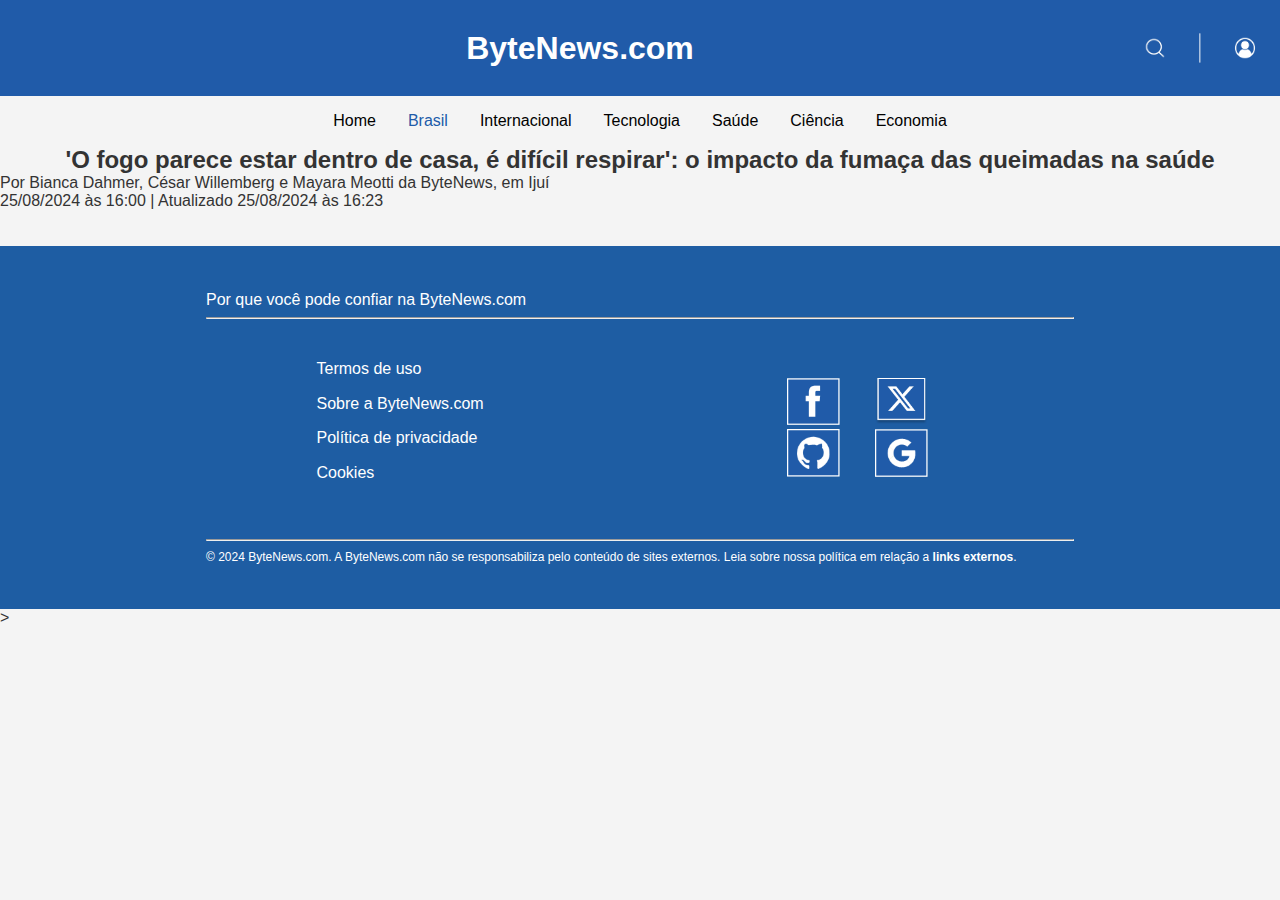
==== pages/brasil.html @ 9a01b03d "Add initial HTML structure and styles for technology, health, science, economy, and international pa" ====
<!DOCTYPE html>
<html lang="en">
<head>
    <meta charset="UTF-8">
    <meta name="viewport" content="width=device-width, initial-scale=1.0">
    <title>Brasil - ByteNews.com</title>
    <link rel="stylesheet" href="/Assets/styles/css/style.css">
</head>
<body>
    <header-tag></header-tag>
    <navbar-tag
        data-item1="Home" data-link1="/index.html"
        data-item2="Brasil" data-link2="/pages/brasil.html"
        data-item3="Internacional" data-link3="/pages/internacional.html"
        data-item4="Tecnologia" data-link4="/pages/tecnologia.html"
        data-item5="Saúde" data-link5="/pages/saude.html"
        data-item6="Ciência" data-link6="/pages/ciencia.html"
        data-item7="Economia" data-link7="/pages/economia.html"
        data-item8="Cadastrar E-mail" data-link8="/cadastrar-email" data-hidden8="true"
        data-item9="Pesquisar" data-link9="/pesquisar" data-hidden9="true"
    ></navbar-tag>

    <main>
        <article>
            <div class="title">
                <h2>
                    <strong>'O fogo parece estar dentro de casa, é difícil respirar': o impacto da fumaça das queimadas na saúde</strong>
                </h2>
            </div>
            <div class="author-info">
                <p class="author-info">
                    Por Bianca Dahmer, César Willemberg e Mayara Meotti da ByteNews, em Ijuí <br>
                    25/08/2024 às 16:00 | Atualizado 25/08/2024 às 16:23</p> <br>
                <br>
            </div>
        </article>
    </main>
    <footer-tag></footer-tag>>

    <script src="/Assets/javascript/index.js"></script>
    <script src="/Assets/javascript/components/header/headerTag.js"></script>
    <script src="/Assets/javascript/components/footer/footerTag.js"></script>
    <script src="/Assets/javascript/components/navbar/navbarTag.js"></script>
</body>
</html>
---- Assets/styles/css/style.css ----
@import './styleComponents/header.css';
@import './styleComponents/navbar.css';
@import './styleComponents/footer.css';
@import './styleComponents/newsCard.css';
@import './styleComponents/newsCategory.css';
@import './stylePages/index.css';

* {
    box-sizing: border-box;
    margin: 0;
    padding: 0;
    font-family: 'Inter', sans-serif;
}

body {
    margin: auto;
    padding: 0;
    background-color: #f4f4f4;
    color: #333;
}
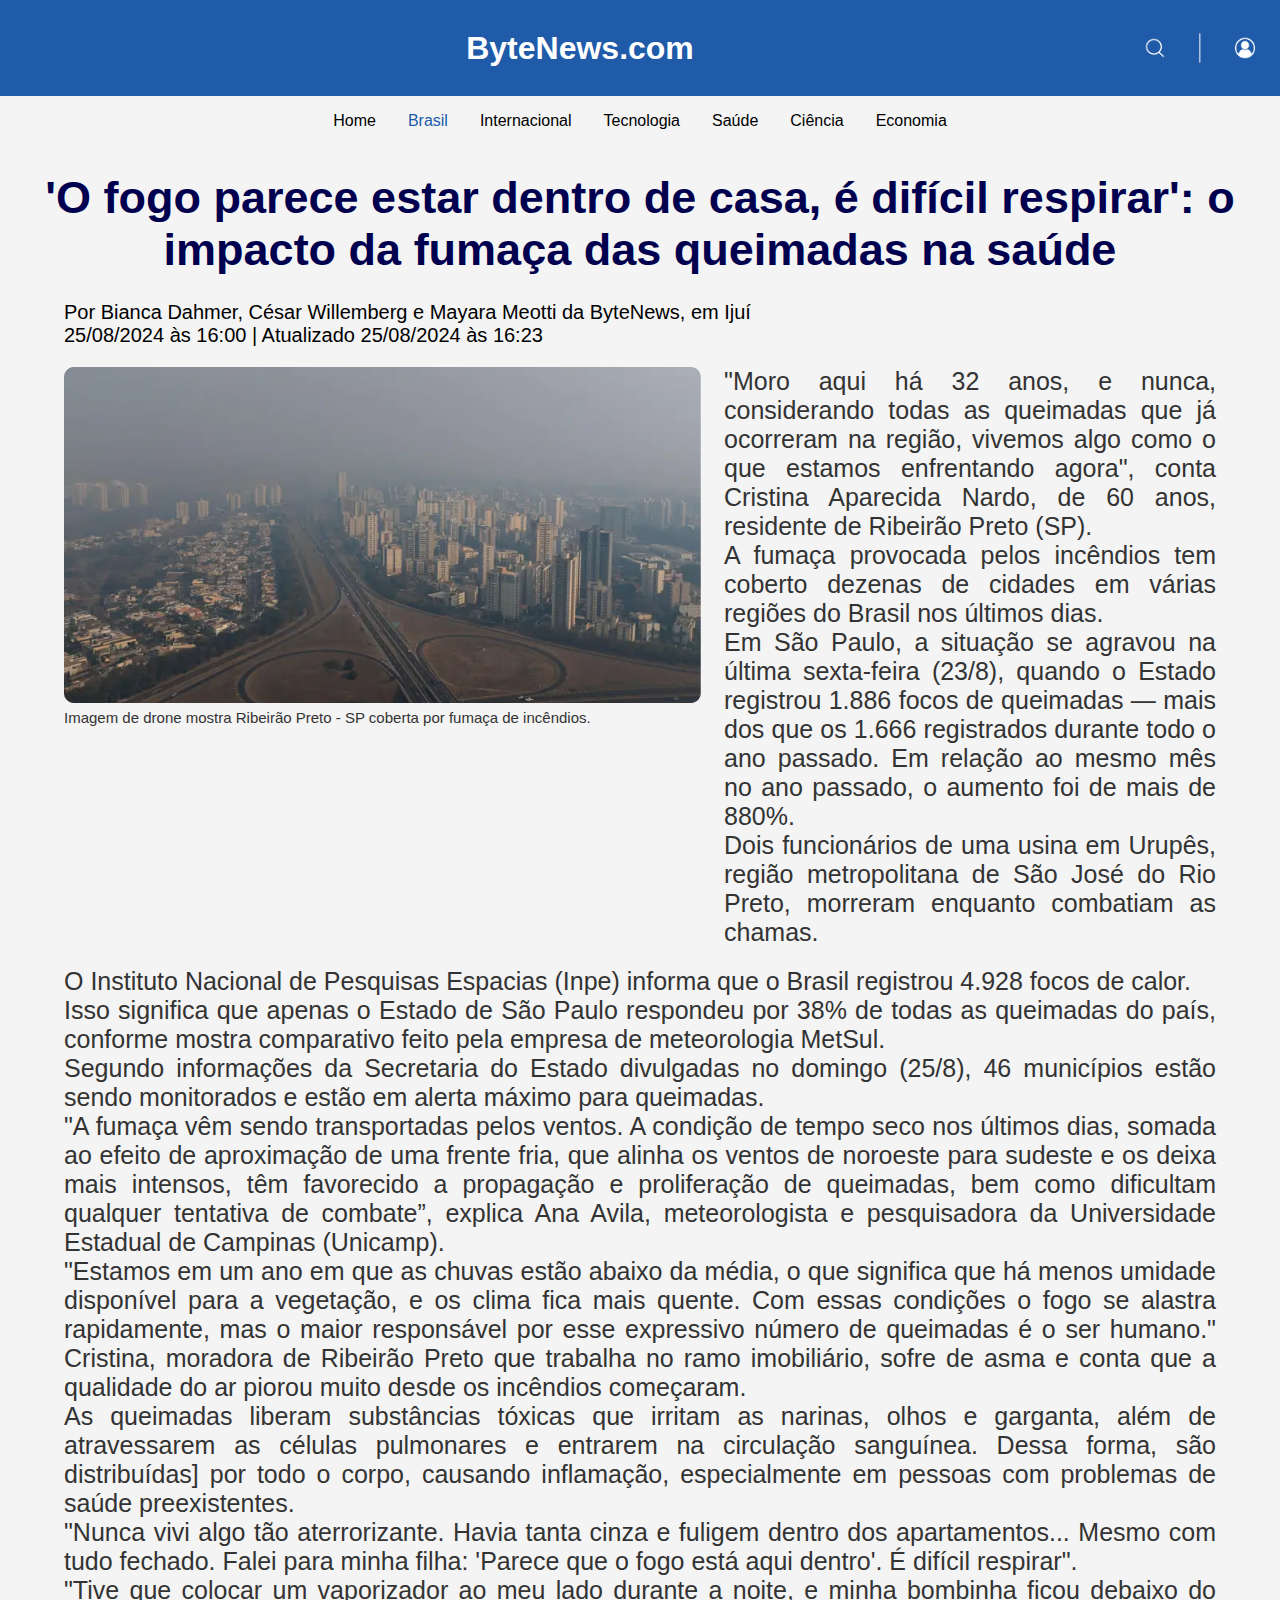
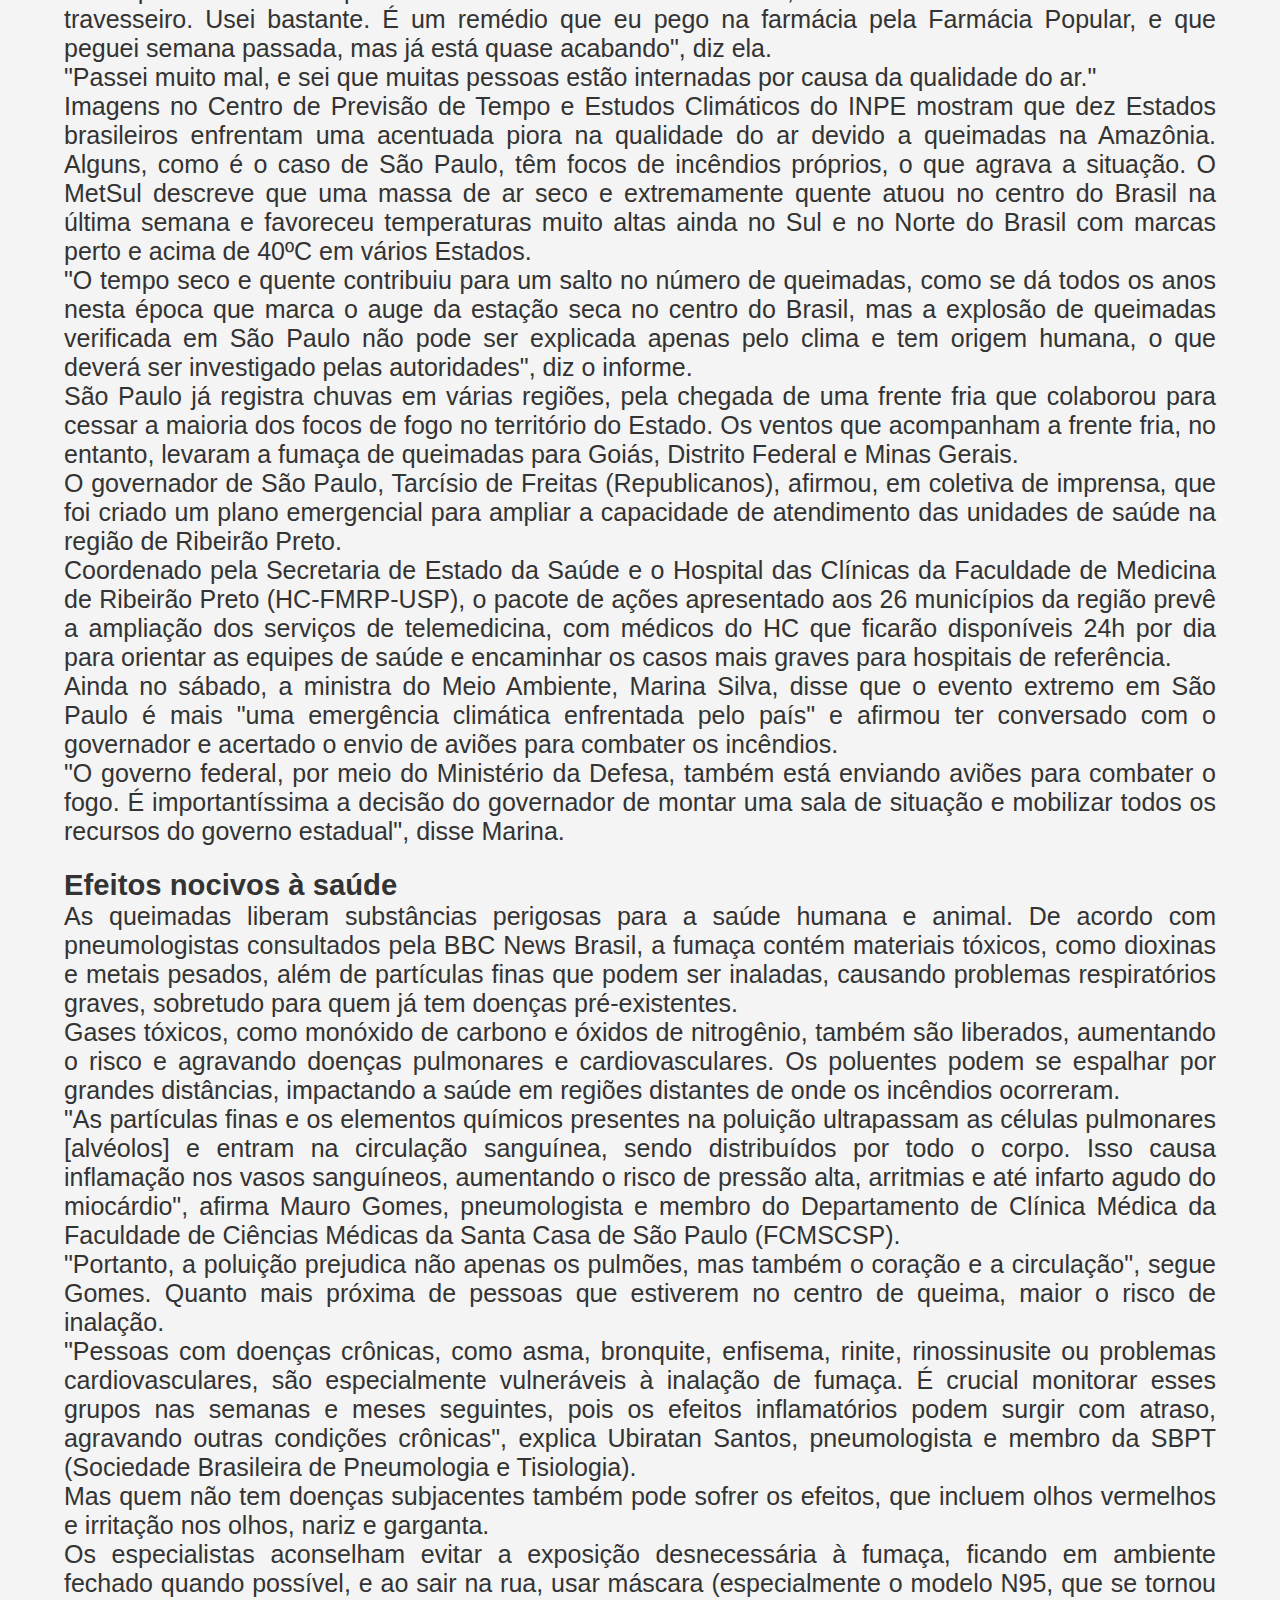
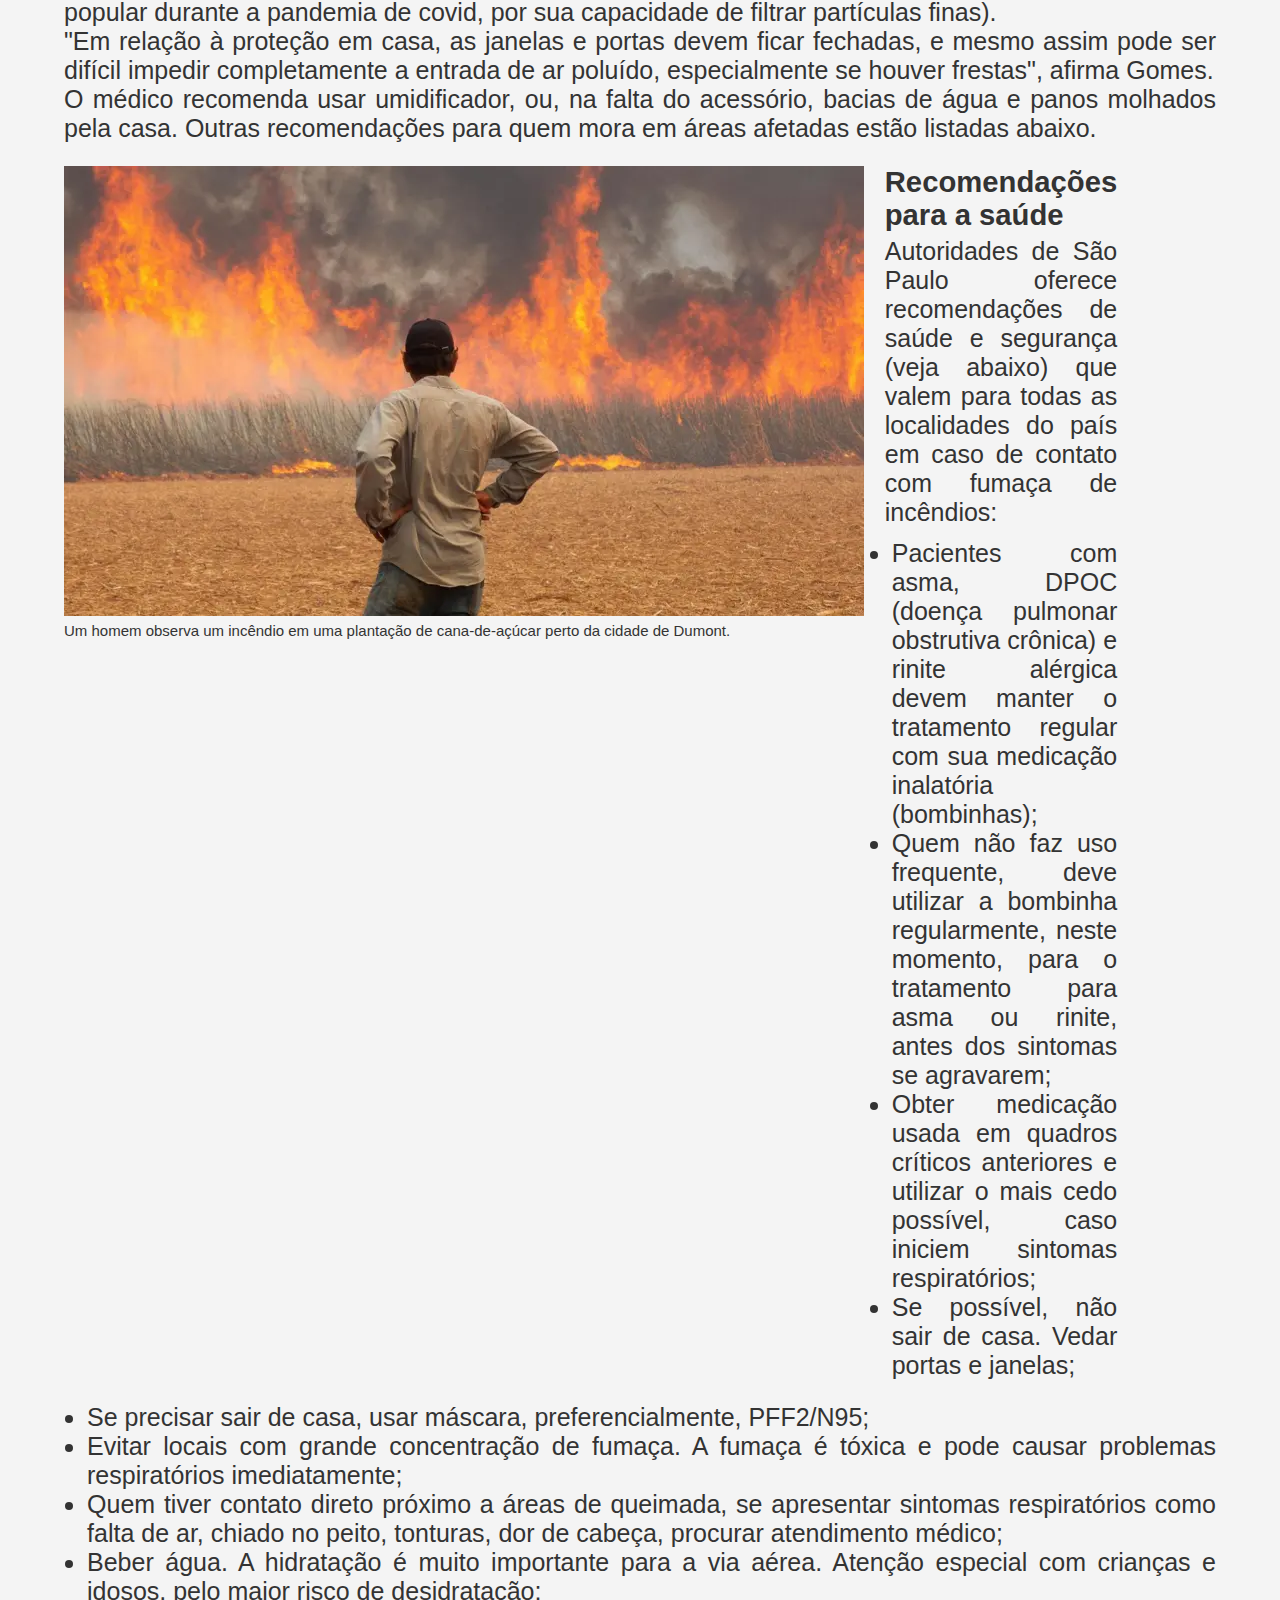
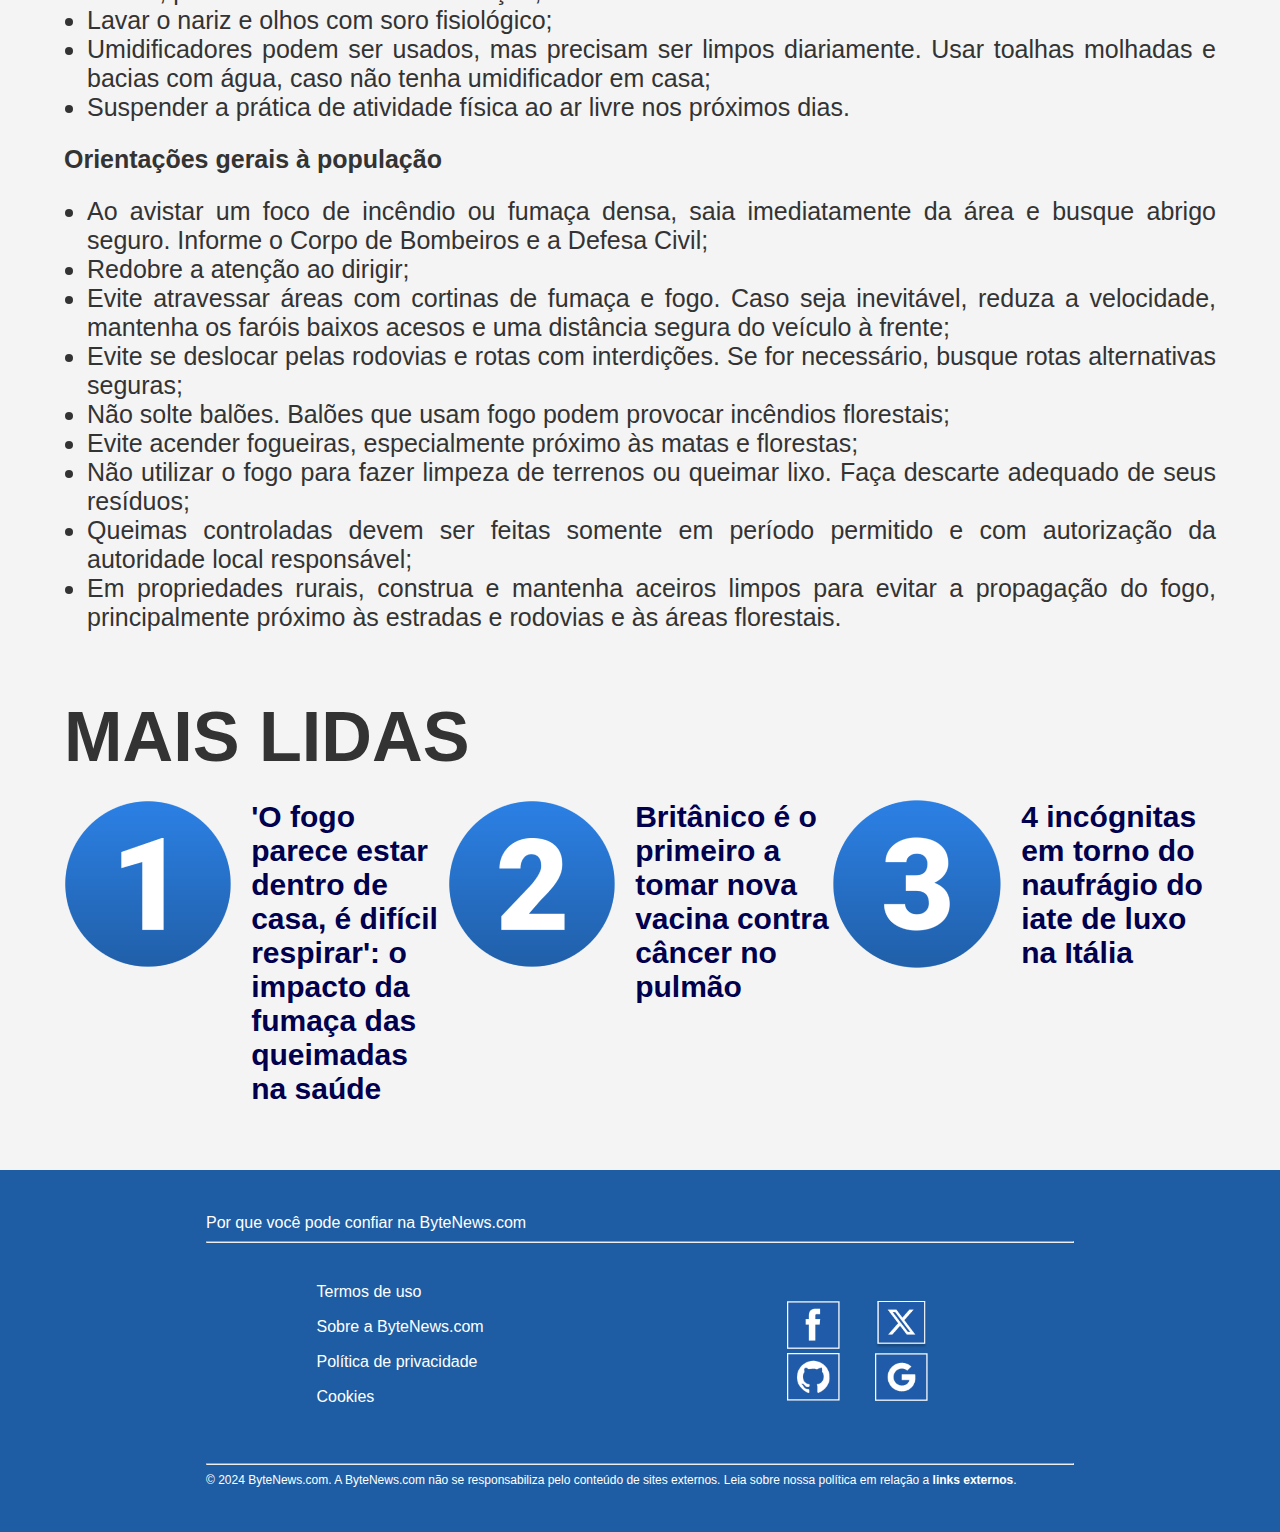
==== commit 72dc3024: "Add Brasil page styles and update index.html to include new stylesheet" ====
--- a/pages/brasil.html
+++ b/pages/brasil.html
@@ -4,6 +4,7 @@
     <meta charset="UTF-8">
     <meta name="viewport" content="width=device-width, initial-scale=1.0">
     <title>Brasil - ByteNews.com</title>
+    <link rel="stylesheet" href="/Assets/styles/css/stylePages/brasil.css">
     <link rel="stylesheet" href="/Assets/styles/css/style.css">
 </head>
 <body>
@@ -21,21 +22,299 @@
     ></navbar-tag>
 
     <main>
-        <article>
-            <div class="title">
+        <article class="article">
+            <div class="news-title">
                 <h2>
                     <strong>'O fogo parece estar dentro de casa, é difícil respirar': o impacto da fumaça das queimadas na saúde</strong>
                 </h2>
             </div>
-            <div class="author-info">
-                <p class="author-info">
-                    Por Bianca Dahmer, César Willemberg e Mayara Meotti da ByteNews, em Ijuí <br>
-                    25/08/2024 às 16:00 | Atualizado 25/08/2024 às 16:23</p> <br>
-                <br>
+            <div class="author-info-container">
+                <div class="container-info-author">
+                    <p class="author-info">
+                        Por Bianca Dahmer, César Willemberg e Mayara Meotti da ByteNews, em Ijuí <br>
+                        25/08/2024 às 16:00 | Atualizado 25/08/2024 às 16:23
+                    </p>
+                </div>
+            </div>
+            <div class="content-of-the-subject">
+                <div class="container-div">
+                    <div class="image-container">
+                        <img src="/Assets/imgs/h1.png" alt="Imagem ilustrativa da matéria">
+                        <p class="caption">Imagem de drone mostra Ribeirão Preto - SP coberta por fumaça de incêndios.</p>
+                    </div>
+                    <div class="text-container">
+                        <p>
+                            "Moro aqui há 32 anos, e nunca, considerando todas as queimadas que já ocorreram na região, vivemos
+                            algo como o que estamos enfrentando agora", conta Cristina Aparecida Nardo, de 60 anos, residente de
+                            Ribeirão Preto (SP).<br> 
+                            A fumaça provocada pelos incêndios tem coberto dezenas de cidades em várias regiões do Brasil nos
+                            últimos dias.<br>
+                            Em São Paulo, a situação se agravou na última sexta-feira (23/8), quando o Estado registrou 1.886
+                            focos de queimadas — mais dos que os 1.666 registrados durante todo o ano passado. Em relação ao
+                            mesmo mês no ano passado, o aumento foi de mais de 880%.<br>
+                            Dois funcionários de uma usina em Urupês, região metropolitana de São José do Rio Preto, morreram
+                            enquanto combatiam as chamas.
+                        </p>
+                    </div>
+                </div>
+                <div class="text-container-body">
+                    <div>
+                        <p>
+                            O Instituto Nacional de Pesquisas Espacias (Inpe) informa que o Brasil registrou 4.928 focos de
+                            calor.
+                        </p>
+                        <p>
+                            Isso significa que apenas o Estado de São Paulo respondeu por 38% de todas as queimadas do país,
+                            conforme mostra comparativo feito pela empresa de meteorologia MetSul.
+                        </p>
+                        <p>
+                            Segundo informações da Secretaria do Estado divulgadas no domingo (25/8), 46 municípios estão
+                            sendo monitorados e estão em alerta máximo para queimadas.
+                        </p>
+                        <p>
+                            "A fumaça vêm sendo transportadas pelos ventos. A condição de tempo seco nos últimos dias,
+                            somada ao efeito de aproximação de uma frente fria, que alinha os ventos de noroeste para 
+                            sudeste e os deixa mais intensos, têm favorecido a propagação e proliferação de queimadas, bem
+                            como dificultam qualquer tentativa de combate”, explica Ana Avila, meteorologista e pesquisadora
+                            da Universidade Estadual de Campinas (Unicamp).
+                        </p>
+                        <p>
+                            "Estamos em um ano em que as chuvas estão abaixo da média, o que significa que há menos
+                            umidade disponível para a vegetação, e os clima fica mais quente. Com essas condições o fogo se
+                            alastra rapidamente, mas o maior responsável por esse expressivo número de queimadas
+                            é o ser humano." Cristina, moradora de Ribeirão Preto que trabalha no ramo imobiliário, 
+                            sofre de asma e conta que a qualidade do ar piorou muito desde os incêndios começaram.
+                        </p>
+                        <p>
+                            As queimadas liberam substâncias tóxicas que irritam as narinas, olhos e garganta, além de
+                            atravessarem as células pulmonares e entrarem na circulação sanguínea. Dessa forma, são
+                            distribuídas] por todo o corpo, causando inflamação, especialmente em pessoas com problemas
+                            de saúde preexistentes.
+                        </p>
+                        <p>
+                            "Nunca vivi algo tão aterrorizante. Havia tanta cinza e fuligem dentro dos apartamentos...
+                            Mesmo com tudo fechado. Falei para minha filha: 'Parece que o fogo está aqui dentro'. É difícil
+                            respirar".
+                        </p>
+                        <p>
+                            "Tive que colocar um vaporizador ao meu lado durante a noite, e minha bombinha ficou debaixo
+                            do travesseiro. Usei bastante. É um remédio que eu pego na farmácia pela Farmácia Popular, e
+                            que  peguei semana passada, mas já está quase acabando", diz ela.
+                        </p>
+                        <p>
+                            "Passei muito mal, e sei que muitas pessoas estão internadas por causa da qualidade do ar."
+                        </p>
+                        <p>
+                            Imagens no Centro de Previsão de Tempo e Estudos Climáticos do INPE mostram que dez Estados
+                            brasileiros enfrentam uma acentuada piora na qualidade do ar devido a queimadas na Amazônia.
+                            Alguns, como é o caso de São Paulo, têm focos de incêndios próprios, o que agrava a situação.
+                            O MetSul descreve que uma massa de ar seco e extremamente quente atuou no centro do Brasil na
+                            última semana e favoreceu temperaturas muito altas ainda no Sul e no Norte do Brasil com marcas
+                            perto e acima de 40ºC em vários Estados.
+                        </p>
+                        <p>
+                            "O tempo seco e quente contribuiu para um salto no número de queimadas, como se dá todos os
+                            anos nesta época que marca o auge da estação seca no centro do Brasil, mas a explosão de
+                            queimadas verificada em São Paulo não pode ser explicada apenas pelo clima e tem origem
+                            humana, o que deverá ser investigado pelas autoridades", diz o informe.
+                        </p>
+                        <p>
+                            São Paulo já registra chuvas em várias regiões, pela chegada de uma frente fria que
+                            colaborou para cessar a maioria dos focos de fogo no território do Estado. Os ventos que 
+                            acompanham a frente fria, no entanto, levaram a fumaça de queimadas para Goiás, Distrito
+                            Federal e Minas Gerais.
+                        </p>
+                        <p>
+                            O governador de São Paulo, Tarcísio de Freitas (Republicanos), afirmou, em coletiva de
+                            imprensa, que foi criado um plano emergencial para ampliar a capacidade de atendimento 
+                            das unidades de saúde na região de Ribeirão Preto.
+                        </p>
+                        <p>
+                            Coordenado pela Secretaria de Estado da Saúde e o Hospital das Clínicas da Faculdade de
+                            Medicina de Ribeirão Preto (HC-FMRP-USP), o pacote de ações apresentado aos 26 municípios
+                            da região prevê a ampliação dos serviços de telemedicina, com médicos do HC que ficarão
+                            disponíveis 24h por dia para orientar as equipes de saúde e encaminhar os casos mais graves
+                            para hospitais de referência.
+                        </p>
+                        <p>
+                            Ainda no sábado, a ministra do Meio Ambiente, Marina Silva, disse que o evento extremo em
+                            São Paulo é mais "uma emergência climática enfrentada pelo país" e afirmou ter conversado com o
+                            governador e acertado o envio de aviões para combater os incêndios.
+                        </p>
+                        <p>
+                            "O governo federal, por meio do Ministério da Defesa, também está enviando aviões para combater
+                            o fogo. É importantíssima a decisão do governador de montar uma sala de situação e mobilizar
+                            todos os recursos do governo estadual", disse Marina. 
+                        </p>
+                    </div>
+                    <div class="text-container-com-titulo">
+                        <h3><strong>Efeitos nocivos à saúde</strong></h3>
+                        <div class="text-container">
+                            <p>
+                                As queimadas liberam substâncias perigosas para a saúde humana e animal. De acordo com pneumologistas
+                                consultados pela BBC News Brasil, a fumaça contém materiais tóxicos, como dioxinas e metais pesados,
+                                além de partículas finas que podem ser inaladas, causando problemas respiratórios graves,
+                                sobretudo para quem já tem doenças pré-existentes.
+                            </p>
+                            <p>
+                                Gases tóxicos, como monóxido de carbono e óxidos de nitrogênio, também são liberados,
+                                aumentando o risco e agravando doenças pulmonares e cardiovasculares. Os poluentes podem 
+                                se espalhar por grandes distâncias, impactando a saúde em regiões distantes de onde os 
+                                incêndios ocorreram.
+                            </p>
+                            <p>
+                                "As partículas finas e os elementos químicos presentes na poluição ultrapassam as células
+                                pulmonares [alvéolos] e entram na circulação sanguínea, sendo distribuídos por todo o corpo.
+                                Isso causa inflamação nos vasos sanguíneos, aumentando o risco de pressão alta, arritmias e até 
+                                infarto agudo do miocárdio", afirma Mauro Gomes, pneumologista e membro do Departamento
+                                de Clínica Médica da Faculdade de Ciências Médicas da Santa Casa de São Paulo (FCMSCSP).
+                            </p>
+                            <p>
+                                "Portanto, a poluição prejudica não apenas os pulmões, mas também o coração e a circulação",
+                                segue Gomes. Quanto mais próxima de pessoas que estiverem no centro de queima, maior o risco de
+                                inalação.
+                            </p>
+                            <p>
+                                "Pessoas com doenças crônicas, como asma, bronquite, enfisema, rinite, rinossinusite ou
+                                problemas cardiovasculares, são especialmente vulneráveis à inalação de fumaça. É crucial 
+                                monitorar esses grupos nas semanas e meses seguintes, pois os efeitos inflamatórios podem
+                                surgir com atraso, agravando outras condições crônicas", explica Ubiratan Santos, pneumologista
+                                e membro da SBPT (Sociedade Brasileira de Pneumologia e Tisiologia).
+                            </p>
+                            <p>
+                                Mas quem não tem doenças subjacentes também pode sofrer os efeitos, que incluem olhos
+                                vermelhos e irritação nos olhos, nariz e garganta.
+                            </p>
+                            <p>
+                                Os especialistas aconselham evitar a exposição desnecessária à fumaça, ficando em ambiente
+                                fechado quando possível, e ao sair na rua, usar máscara (especialmente o modelo N95, que se tornou
+                                popular durante a pandemia de covid, por sua capacidade de filtrar partículas finas).
+                            </p>
+                            <p>
+                                "Em relação à proteção em casa, as janelas e portas devem ficar fechadas, e mesmo assim pode
+                                ser difícil impedir completamente a entrada de ar poluído, especialmente se houver frestas",
+                                afirma Gomes.
+                            </p>
+                            <p>
+                                O médico recomenda usar umidificador, ou, na falta do acessório, bacias de água e panos
+                                molhados pela casa. Outras recomendações para quem mora em áreas afetadas estão listadas abaixo.
+                            </p>
+                        </div>
+                    </div>
+                    <div class="container-div" style="margin-top: 2%;">
+                        <div class="image-container">
+                            <img src="/Assets/imgs/h7.png" alt="Imagem ilustrativa da matéria">
+                            <p class="caption">Um homem observa um incêndio em uma plantação de cana-de-açúcar perto da cidade de
+                                Dumont.</p>
+                        </div>
+                        <div class="text-container">
+                            <h3><strong>Recomendações para a saúde</strong></h3>
+                            <p style="margin-top: 2%;">
+                                Autoridades de São Paulo oferece recomendações de saúde e segurança (veja abaixo) que valem
+                                para todas as localidades do país em caso de contato com fumaça de incêndios:
+                            </p>
+                            <ul style="margin-top: 5%; margin-left: 3%;">
+                                <li>Pacientes com asma, DPOC (doença pulmonar obstrutiva crônica) e rinite alérgica devem
+                                    manter o
+                                    tratamento regular com sua medicação inalatória (bombinhas);</li>
+                                <li>Quem não faz uso frequente, deve utilizar a bombinha regularmente, neste momento, para o
+                                    tratamento para asma ou rinite, antes dos sintomas se agravarem;</li>
+                                <li>Obter medicação usada em quadros críticos anteriores e utilizar o mais cedo possível, caso
+                                    iniciem
+                                    sintomas respiratórios;</li>
+                                <li>Se possível, não sair de casa. Vedar portas e janelas;</li>
+                            </ul>
+                        </div>
+                    </div>
+                    <div class="text-container" style="margin-top: 2%;">
+                        <ul style="margin-left: 2%;">
+                            <li> Se precisar sair de casa, usar máscara, preferencialmente, PFF2/N95;</li>
+                            <li>Evitar locais com grande concentração de fumaça. A fumaça é tóxica e pode causar problemas
+                                respiratórios imediatamente; </li>
+                            <li>Quem tiver contato direto próximo a áreas de queimada, se apresentar sintomas
+                                respiratórios
+                                como
+                                falta de ar, chiado no peito, tonturas, dor de cabeça, procurar atendimento médico; </li>
+                            <li>Beber água. A hidratação é muito importante para a via aérea. Atenção especial com
+                                crianças e
+                                idosos, pelo maior risco de desidratação; </li>
+                            <li>Lavar o nariz e olhos com soro fisiológico; </li>
+                            <li>Umidificadores podem ser usados, mas precisam ser limpos diariamente. Usar toalhas
+                                molhadas e
+                                bacias
+                                com água, caso não tenha umidificador em casa; </li>
+                            <li>Suspender a prática de atividade física ao ar livre nos próximos dias. </li>
+                        </ul>
+                    </div>
+                    <div class="text-container" style="margin-top: 2%;">
+                        <h4><strong>Orientações gerais à população</strong></h4>
+                        <ul style="margin-top: 2%; margin-left: 2%;">
+                            <li>
+                                Ao avistar um foco de incêndio ou fumaça densa, saia imediatamente da área e busque abrigo
+                                seguro. Informe o Corpo de Bombeiros e a Defesa Civil;
+                            </li>
+                            <li>
+                                Redobre a atenção ao dirigir;
+                            </li>
+                            <li>
+                                Evite atravessar áreas com cortinas de fumaça e fogo. Caso seja inevitável, reduza a
+                                velocidade, mantenha os faróis baixos acesos e uma distância segura do veículo à frente;
+                            </li>
+                            <li>
+                                Evite se deslocar pelas rodovias e rotas com interdições. Se for necessário, busque rotas
+                                alternativas seguras;
+                            </li>
+                            <li>Não solte balões. Balões que usam fogo podem provocar incêndios florestais;</li>
+                            <li>Evite acender fogueiras, especialmente próximo às matas e florestas;</li>
+                            <li>Não utilizar o fogo para fazer limpeza de terrenos ou queimar lixo. Faça descarte adequado de seus resíduos; </li>
+                            <li>Queimas controladas devem ser feitas somente em período permitido e com autorização da
+                            autoridade local responsável; </li>
+                            <li>Em propriedades rurais, construa e mantenha aceiros limpos para evitar a propagação do
+                            fogo, principalmente próximo às estradas e rodovias e às áreas florestais. </li>
+                        </ul>  
+                    </div>  
+                </div>
             </div>
         </article>
+
+        <article class="article-final"> 
+            <di class="div-container-maislidas">
+                <div class="text-mais-lidas">
+                    <h3><strong>MAIS LIDAS</strong></h3>
+                </div>
+                <div class="numbers-mais-lidas">
+                    <div class="container-number">
+                        <div class="number">
+                            <img src="/Assets/imgs/num1.png" alt="Imagem ilustrativa da matéria" class="article-image">
+                        </div>
+                        <p>
+                            'O fogo parece estar dentro de casa, é difícil respirar': o impacto da fumaça
+                            das
+                            queimadas na saúde
+                        </p>
+                    </div>
+                    <div class="container-number">
+                        <div class="number">
+                            <figure>
+                                <img src="/Assets/imgs/num2.png" alt="Imagem ilustrativa da matéria" class="article-image">
+                            </figure>
+                        </div>
+                        <p>Britânico é o primeiro a tomar nova vacina contra câncer no pulmão</p>
+                    </div>
+                    <div class="container-number">
+                        <div class="number">
+                            <figure>
+                                <img src="/Assets/imgs/num3.png" alt="Imagem ilustrativa da matéria"
+                                    class="article-image">
+                            </figure>
+                        </div>
+                        <p>4 incógnitas em torno do naufrágio do iate de luxo na Itália</p>
+                    </div>
+                </div>
+            </di>
+        </article>
     </main>
-    <footer-tag></footer-tag>>
+    <footer-tag></footer-tag>
 
     <script src="/Assets/javascript/index.js"></script>
     <script src="/Assets/javascript/components/header/headerTag.js"></script>
--- a/Assets/styles/css/stylePages/brasil.css
+++ b/Assets/styles/css/stylePages/brasil.css
@@ -0,0 +1,104 @@
+.content-of-the-subject{
+    display: flex;
+    flex-wrap: wrap;
+    justify-content: center;
+    align-items: center;
+    flex-direction: column;
+    gap: 20px;
+    margin: 20px 0;
+    text-align: justify;
+}
+
+.author-info {
+    text-align: justify;
+    color: #000000;
+    font-family: 'Inter', sans-serif;
+    font-size: 20px;
+}
+
+.article {
+    font-size: 25px;
+}
+
+.news-title {
+    font-size: 30px;
+    color: #00004F;
+    text-align: center;
+    margin-top: 2%;
+}
+
+.author-info-container {
+    margin-top: 2%;
+    display: flex;
+    justify-content: center;
+    align-items: center;
+
+}
+
+.container-info-author {
+    width: 90% ;
+}
+
+.content-of-the-subject {
+    display: flex;
+    justify-content: center;
+}
+
+.container-div {
+    width: 90%;
+    display: flex;
+}
+
+.image-container {
+    margin-right: 2%;
+}
+
+.caption {
+    font-size: 15px;
+}
+
+.text-container-body {
+    width: 90%;
+}
+
+.text-container-com-titulo {
+    margin-top: 2%;
+}
+
+.article-final {
+    display: flex;
+    flex-direction: column;
+    justify-content: center;
+    align-items: center;
+    margin: 5% 0;
+}
+
+.div-container-maislidas {
+    width: 90%;
+}
+
+.text-mais-lidas {
+    font-size: 60px;
+    margin-bottom: 2%;
+    font-weight: bolder;
+}
+.numbers-mais-lidas {
+    display: flex;
+}
+
+.container-div {
+    display: flex;
+}
+
+.container-number {
+    display: flex;
+    width: 500px;
+}
+
+.container-number p {
+    font-size: 30px;
+    font-weight: bolder;
+    margin-left: 5%;
+    color: #00004F;
+}
+
--- a/Assets/styles/css/style.css
+++ b/Assets/styles/css/style.css
@@ -3,7 +3,6 @@
 @import './styleComponents/footer.css';
 @import './styleComponents/newsCard.css';
 @import './styleComponents/newsCategory.css';
-@import './stylePages/index.css';
 
 * {
     box-sizing: border-box;
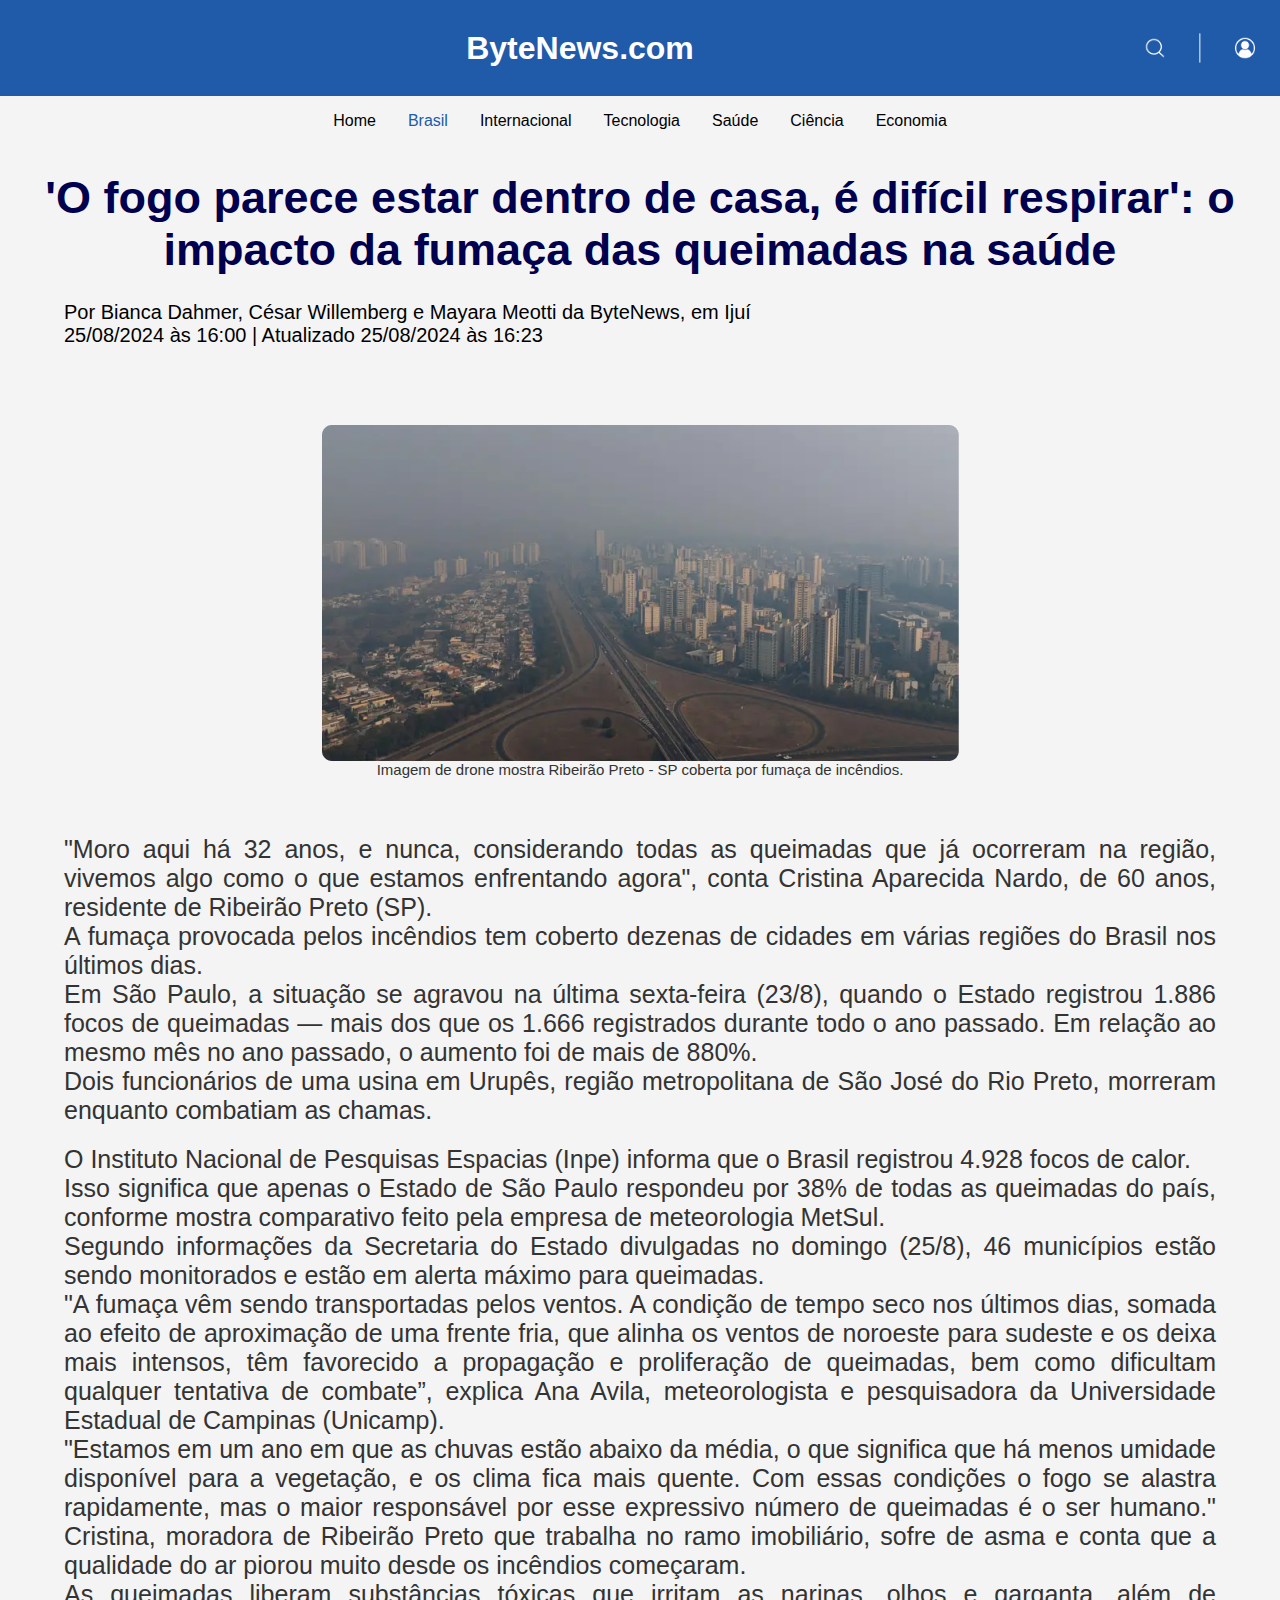
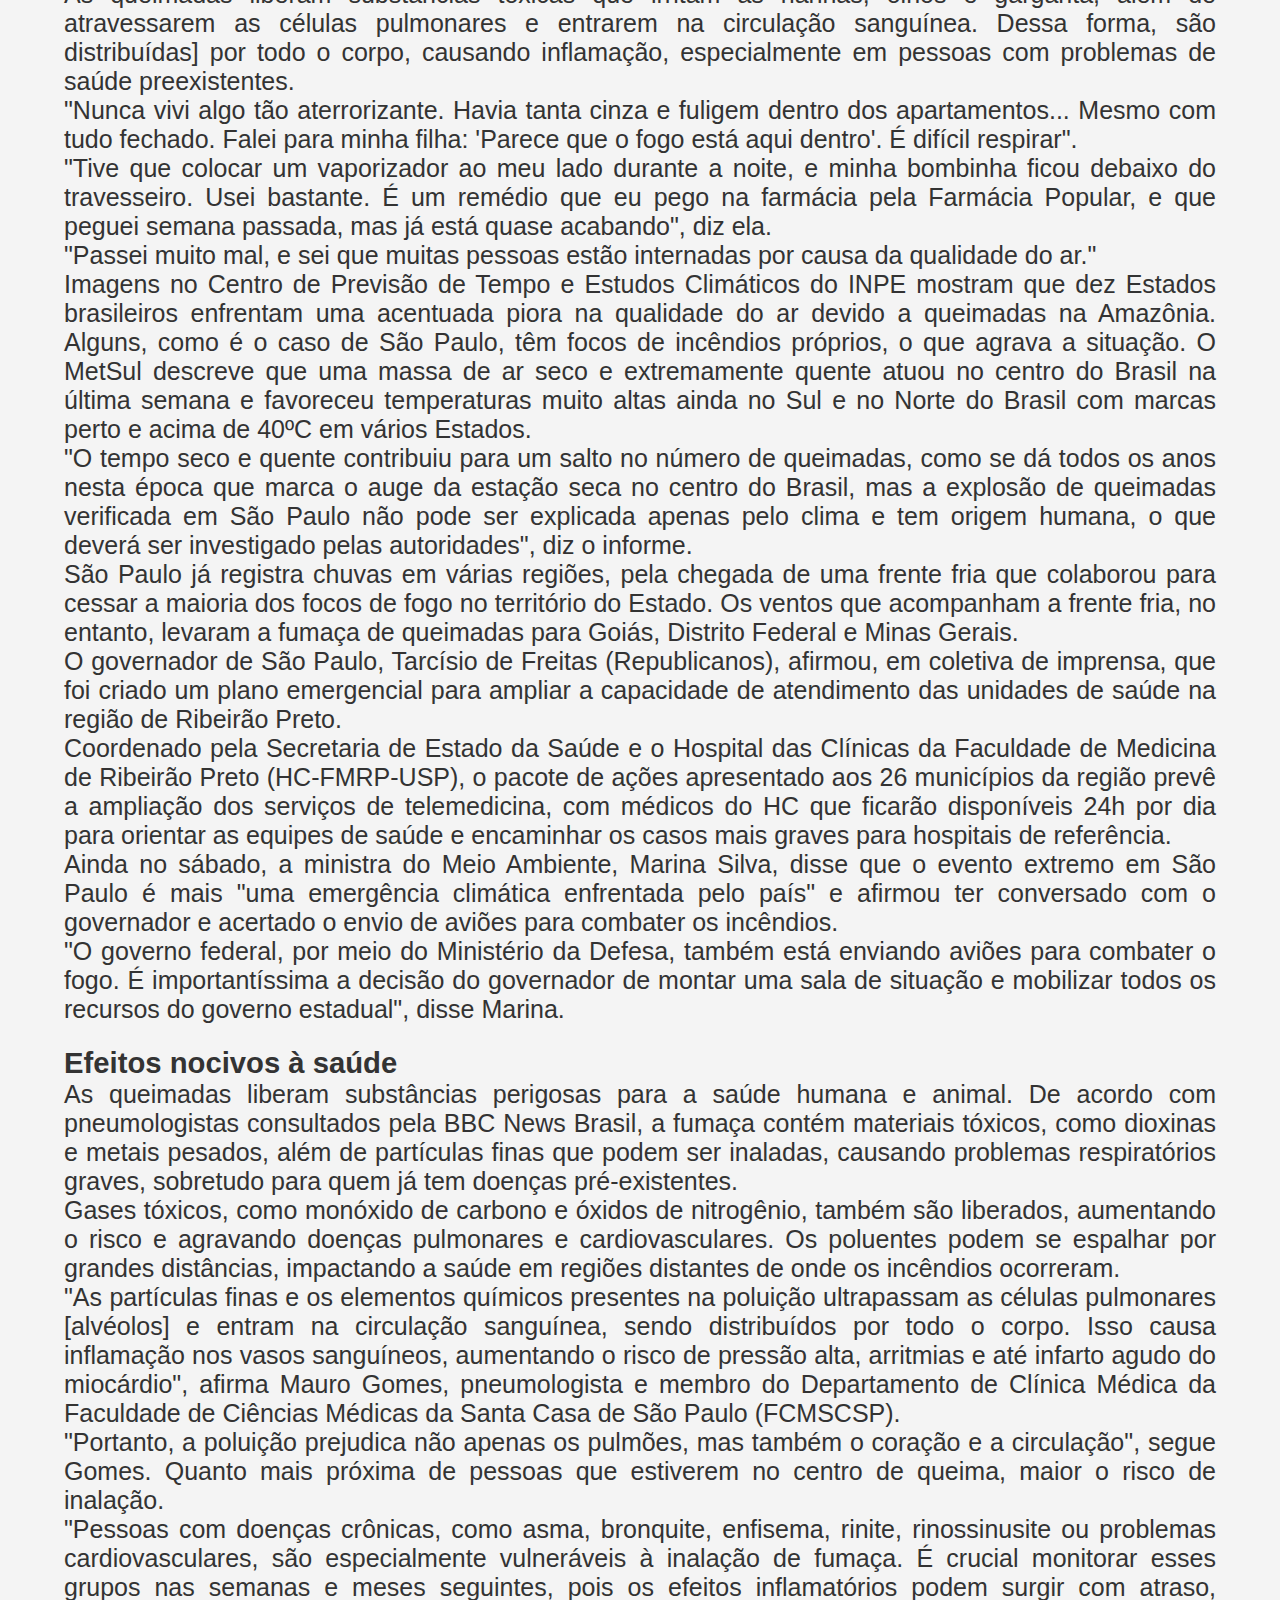
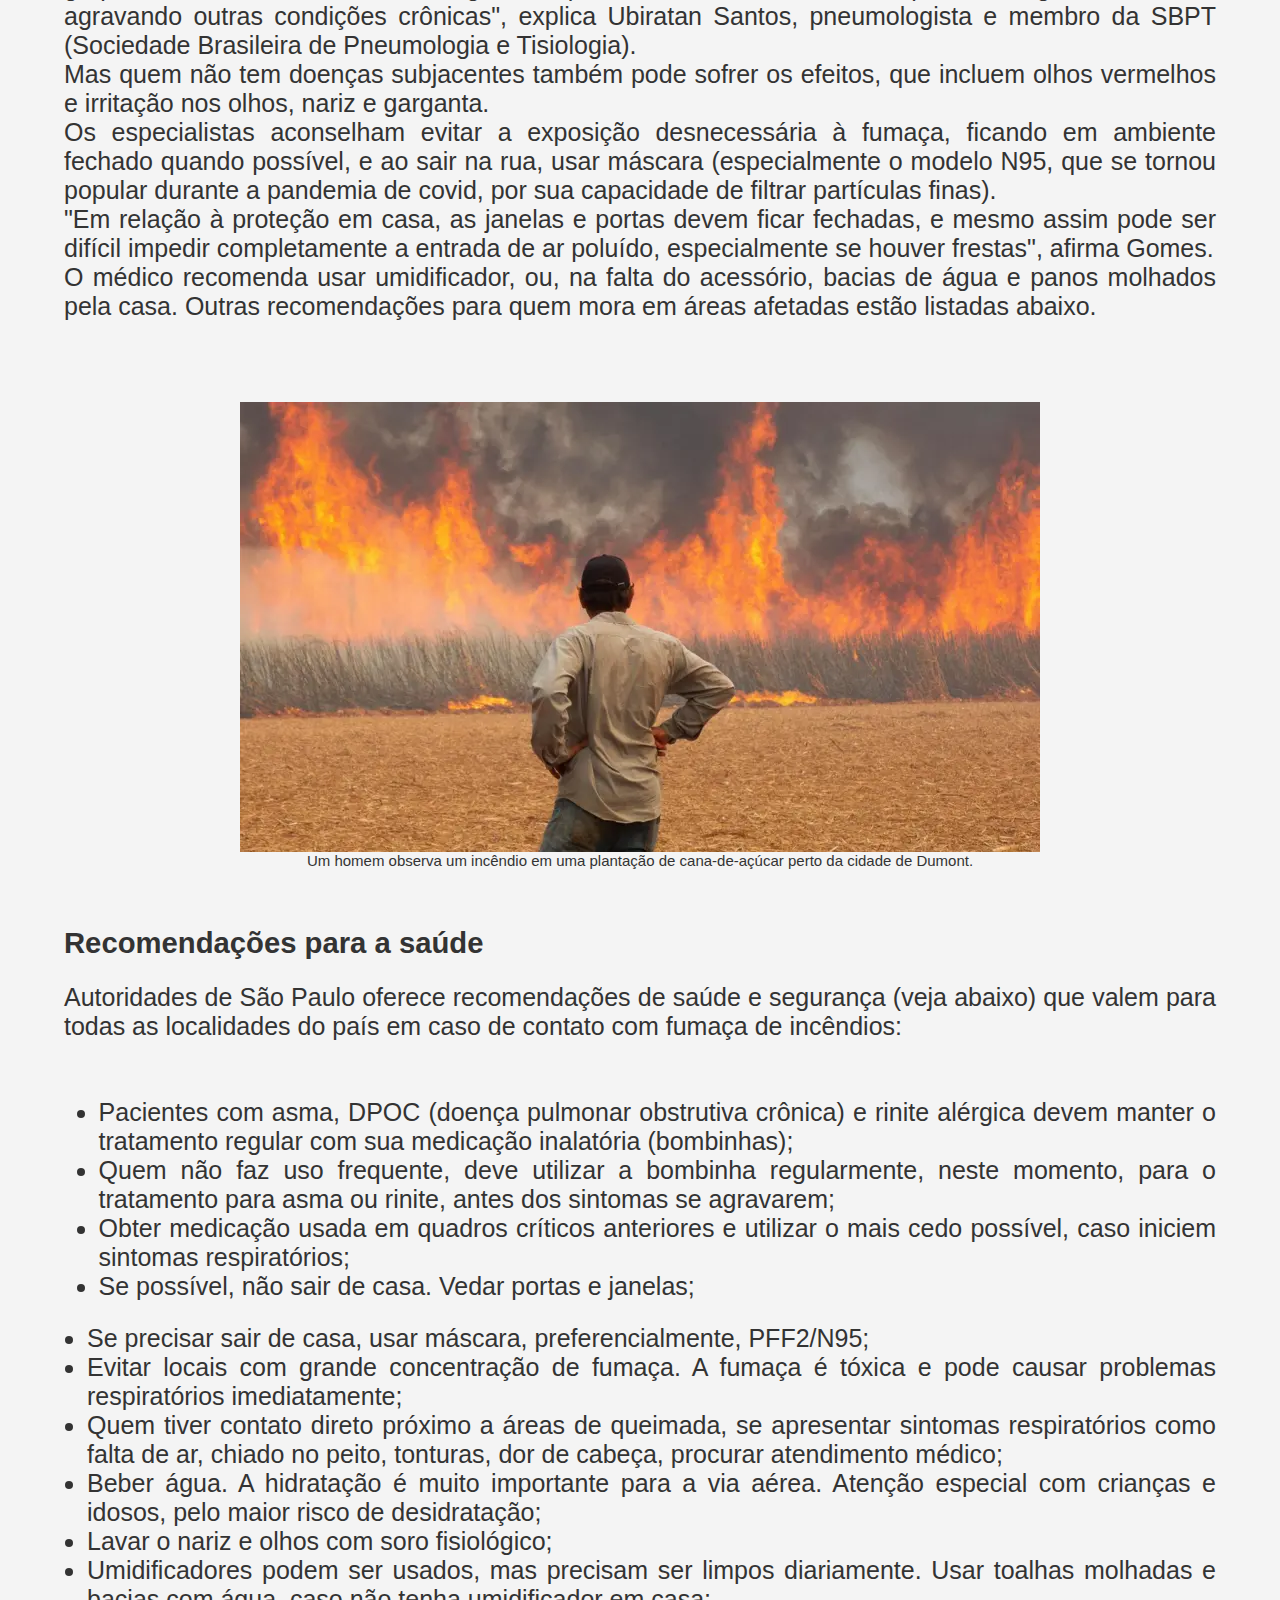
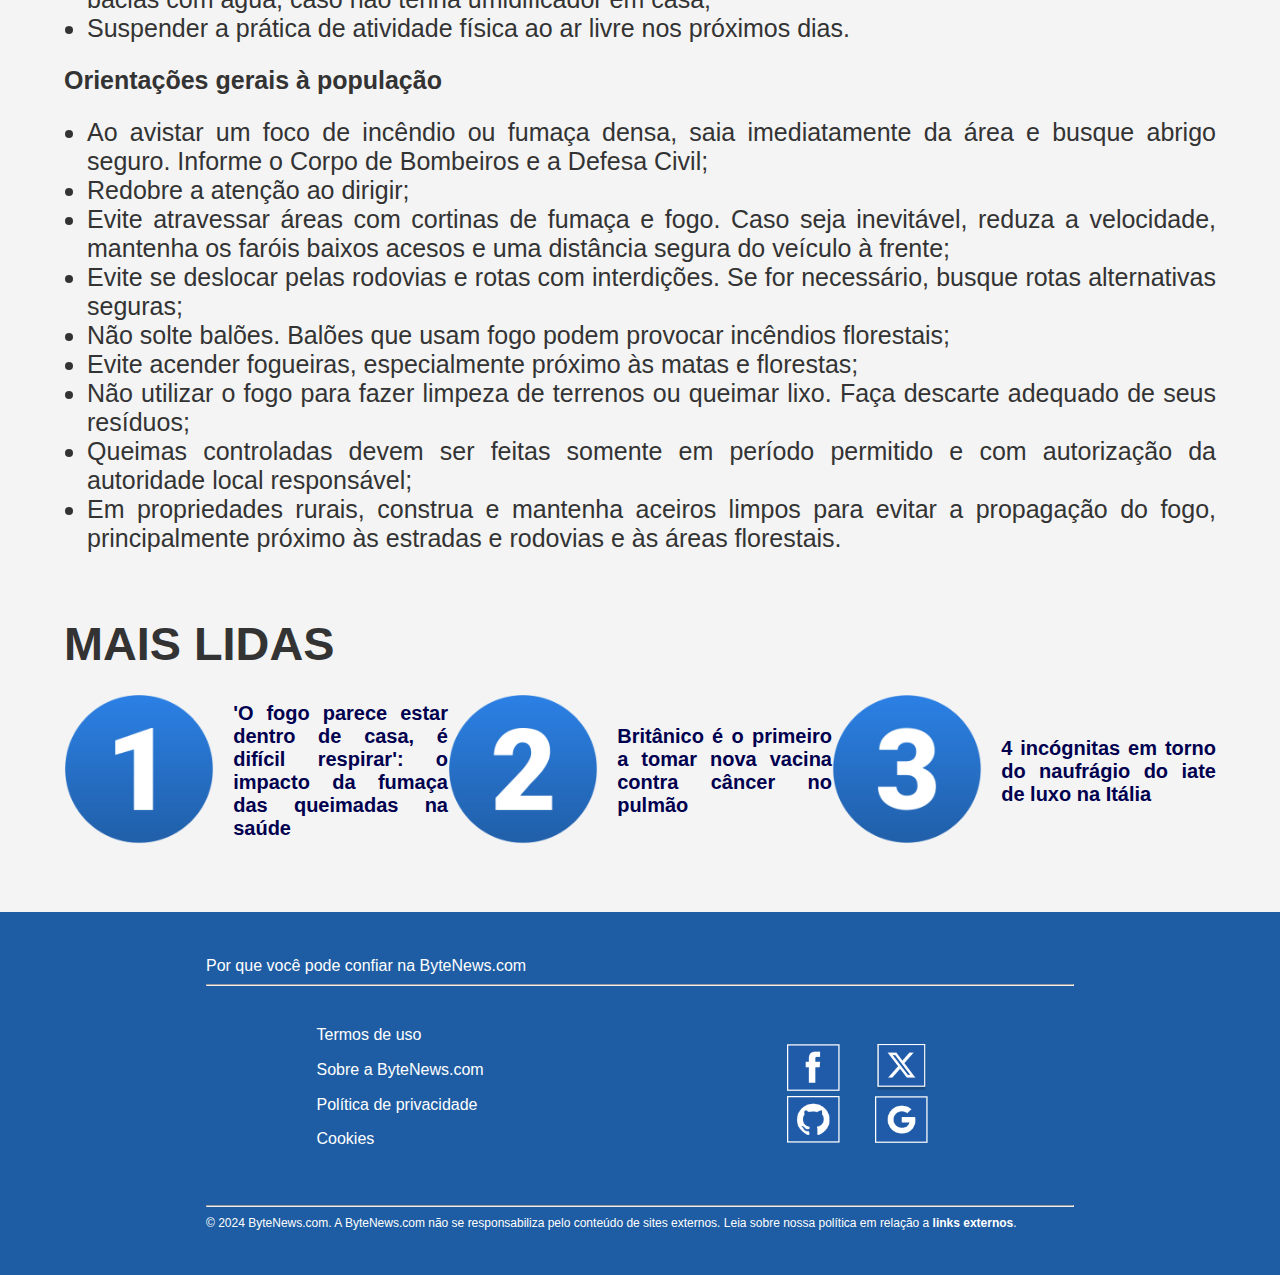
==== commit cabd2283: "Add modal component for email registration; update styles and HTML structure across multiple pages" ====
--- a/pages/brasil.html
+++ b/pages/brasil.html
@@ -17,25 +17,27 @@
         data-item5="Saúde" data-link5="/pages/saude.html"
         data-item6="Ciência" data-link6="/pages/ciencia.html"
         data-item7="Economia" data-link7="/pages/economia.html"
-        data-item8="Cadastrar E-mail" data-link8="/cadastrar-email" data-hidden8="true"
-        data-item9="Pesquisar" data-link9="/pesquisar" data-hidden9="true"
+        data-item8="Cadastrar E-mail" data-link8="/cadastrar-email" data-hidden8="true" data-id8="modal-cadastar-email-hamburguer"
+        data-item9="Pesquisar" data-link9="/pesquisar" data-hidden9="true" data-id9="search"
     ></navbar-tag>
+
+    <modal-component 
+        id="modal-cadastar-email" 
+        title="ByteNews.com" 
+        heading="Registrar-se para receber notificações" 
+        iconSrc="/Assets/imgs/user.png"
+    ></modal-component>
 
     <main>
         <article class="article">
-            <div class="news-title">
-                <h2>
-                    <strong>'O fogo parece estar dentro de casa, é difícil respirar': o impacto da fumaça das queimadas na saúde</strong>
-                </h2>
-            </div>
-            <div class="author-info-container">
-                <div class="container-info-author">
-                    <p class="author-info">
-                        Por Bianca Dahmer, César Willemberg e Mayara Meotti da ByteNews, em Ijuí <br>
-                        25/08/2024 às 16:00 | Atualizado 25/08/2024 às 16:23
-                    </p>
-                </div>
-            </div>
+            <news-header 
+                title="'O fogo parece estar dentro de casa, é difícil respirar': o impacto da fumaça das queimadas na saúde"
+                authorInfo="Por Bianca Dahmer, César Willemberg e Mayara Meotti da ByteNews, em Ijuí <br> 25/08/2024 às 16:00 | Atualizado 25/08/2024 às 16:23">
+            </news-header>
+        </article>
+
+
+        <article class="article">
             <div class="content-of-the-subject">
                 <div class="container-div">
                     <div class="image-container">
@@ -201,7 +203,7 @@
                             </p>
                         </div>
                     </div>
-                    <div class="container-div" style="margin-top: 2%;">
+                    <div class="container-div-list" style="margin-top: 2%;">
                         <div class="image-container">
                             <img src="/Assets/imgs/h7.png" alt="Imagem ilustrativa da matéria">
                             <p class="caption">Um homem observa um incêndio em uma plantação de cana-de-açúcar perto da cidade de
@@ -276,43 +278,20 @@
                 </div>
             </div>
         </article>
-
-        <article class="article-final"> 
-            <di class="div-container-maislidas">
-                <div class="text-mais-lidas">
-                    <h3><strong>MAIS LIDAS</strong></h3>
-                </div>
-                <div class="numbers-mais-lidas">
-                    <div class="container-number">
-                        <div class="number">
-                            <img src="/Assets/imgs/num1.png" alt="Imagem ilustrativa da matéria" class="article-image">
-                        </div>
-                        <p>
-                            'O fogo parece estar dentro de casa, é difícil respirar': o impacto da fumaça
-                            das
-                            queimadas na saúde
-                        </p>
-                    </div>
-                    <div class="container-number">
-                        <div class="number">
-                            <figure>
-                                <img src="/Assets/imgs/num2.png" alt="Imagem ilustrativa da matéria" class="article-image">
-                            </figure>
-                        </div>
-                        <p>Britânico é o primeiro a tomar nova vacina contra câncer no pulmão</p>
-                    </div>
-                    <div class="container-number">
-                        <div class="number">
-                            <figure>
-                                <img src="/Assets/imgs/num3.png" alt="Imagem ilustrativa da matéria"
-                                    class="article-image">
-                            </figure>
-                        </div>
-                        <p>4 incógnitas em torno do naufrágio do iate de luxo na Itália</p>
-                    </div>
-                </div>
-            </di>
-        </article>
+        <most-read
+            data-text1="'O fogo parece estar dentro de casa, é difícil respirar': o impacto da fumaça das queimadas na saúde"
+            data-alt1="Imagem ilustrativa da matéria 1"
+            data-imgSrc1="/Assets/imgs/num1.png"
+
+            data-text2="Britânico é o primeiro a tomar nova vacina contra câncer no pulmão"
+            data-alt2="Imagem ilustrativa da matéria 2"
+            data-imgSrc2="/Assets/imgs/num2.png"
+
+            data-text3="4 incógnitas em torno do naufrágio do iate de luxo na Itália"
+            data-alt3="Imagem ilustrativa da matéria 3"
+            data-imgSrc3="/Assets/imgs/num3.png">
+        </most-read>
+
     </main>
     <footer-tag></footer-tag>
 
@@ -320,5 +299,8 @@
     <script src="/Assets/javascript/components/header/headerTag.js"></script>
     <script src="/Assets/javascript/components/footer/footerTag.js"></script>
     <script src="/Assets/javascript/components/navbar/navbarTag.js"></script>
+    <script src="/Assets/javascript/components/mostRead/mostReadTag.js"></script>
+    <script src="/Assets/javascript/components/newsHeader/newsHeader.js"></script>
+    <script src = '/Assets/javascript/components/modalComponetCadastrar/modalComponentCadastrar.js'></script>
 </body>
 </html>--- a/Assets/styles/css/stylePages/brasil.css
+++ b/Assets/styles/css/stylePages/brasil.css
@@ -9,34 +9,8 @@
     text-align: justify;
 }
 
-.author-info {
-    text-align: justify;
-    color: #000000;
-    font-family: 'Inter', sans-serif;
-    font-size: 20px;
-}
-
 .article {
     font-size: 25px;
-}
-
-.news-title {
-    font-size: 30px;
-    color: #00004F;
-    text-align: center;
-    margin-top: 2%;
-}
-
-.author-info-container {
-    margin-top: 2%;
-    display: flex;
-    justify-content: center;
-    align-items: center;
-
-}
-
-.container-info-author {
-    width: 90% ;
 }
 
 .content-of-the-subject {
@@ -46,6 +20,10 @@
 
 .container-div {
     width: 90%;
+    display: flex;
+}
+
+.container-div-list {
     display: flex;
 }
 
@@ -65,40 +43,82 @@
     margin-top: 2%;
 }
 
-.article-final {
-    display: flex;
-    flex-direction: column;
-    justify-content: center;
-    align-items: center;
-    margin: 5% 0;
+@media (max-width: 1660px) {}
+
+@media (max-width: 1440px) {}
+
+@media (max-width: 1281px) {
+
+    .container-div-list, .container-div {
+        display: flex;
+        flex-direction: column;
+    }
+
+    .container-div > .image-container, .container-div-list > .image-container {
+        display: flex;
+        align-items: center;
+        flex-direction: column;
+        margin: 5% 0;
+    }
 }
 
-.div-container-maislidas {
-    width: 90%;
+@media (max-width: 1025px) {}
+
+@media (max-width: 902px) {
 }
 
-.text-mais-lidas {
-    font-size: 60px;
-    margin-bottom: 2%;
-    font-weight: bolder;
-}
-.numbers-mais-lidas {
-    display: flex;
+@media (max-width: 768px) {
+
+    .container-div-list, .container-div {
+        display: flex;
+        flex-direction: column;
+        align-items: center;
+    }
+
+    .image-container {
+        width: 80%;
+    }
+
+    .container-div-list > .image-container > img, 
+    .container-div > .image-container > img{
+        width: 100%;
+    }    
 }
 
-.container-div {
-    display: flex;
+@media (max-width: 660px) {
+  .modal-content {
+    width: 600px;
+  }
+
+  .form-container {
+    width: 400px;
+  }
 }
 
-.container-number {
-    display: flex;
-    width: 500px;
-}
+@media (max-width: 480px) {
+  .modal-content {
+    width: 400px;
+    height: 650px;
+  }
 
-.container-number p {
-    font-size: 30px;
-    font-weight: bolder;
-    margin-left: 5%;
-    color: #00004F;
-}
+  .form-container {
+    width: 300px;
+    height: 500px;
+  }
 
+  .icon-container {
+    height: 100px;
+  }
+
+  .icon-container img {
+    width: 100px;
+  }
+
+  .conteinr > h2 {
+    margin: 5% 0;
+  }
+
+  .conteinr form {
+    margin-top: 5%;
+  }
+}--- a/Assets/styles/css/style.css
+++ b/Assets/styles/css/style.css
@@ -3,6 +3,9 @@
 @import './styleComponents/footer.css';
 @import './styleComponents/newsCard.css';
 @import './styleComponents/newsCategory.css';
+@import './styleComponents/mostRead.css';
+@import './styleComponents/newsHeader.css';
+@import './styleComponents/modalComponentCadastrar.css';
 
 * {
     box-sizing: border-box;
@@ -15,5 +18,6 @@
     margin: auto;
     padding: 0;
     background-color: #f4f4f4;
-    color: #333;
-}+    color: #333;                                                                                                                    11111111111111111111111111111111111111111111111111111111111111111111111111111111111111111111111111                  
+}
+
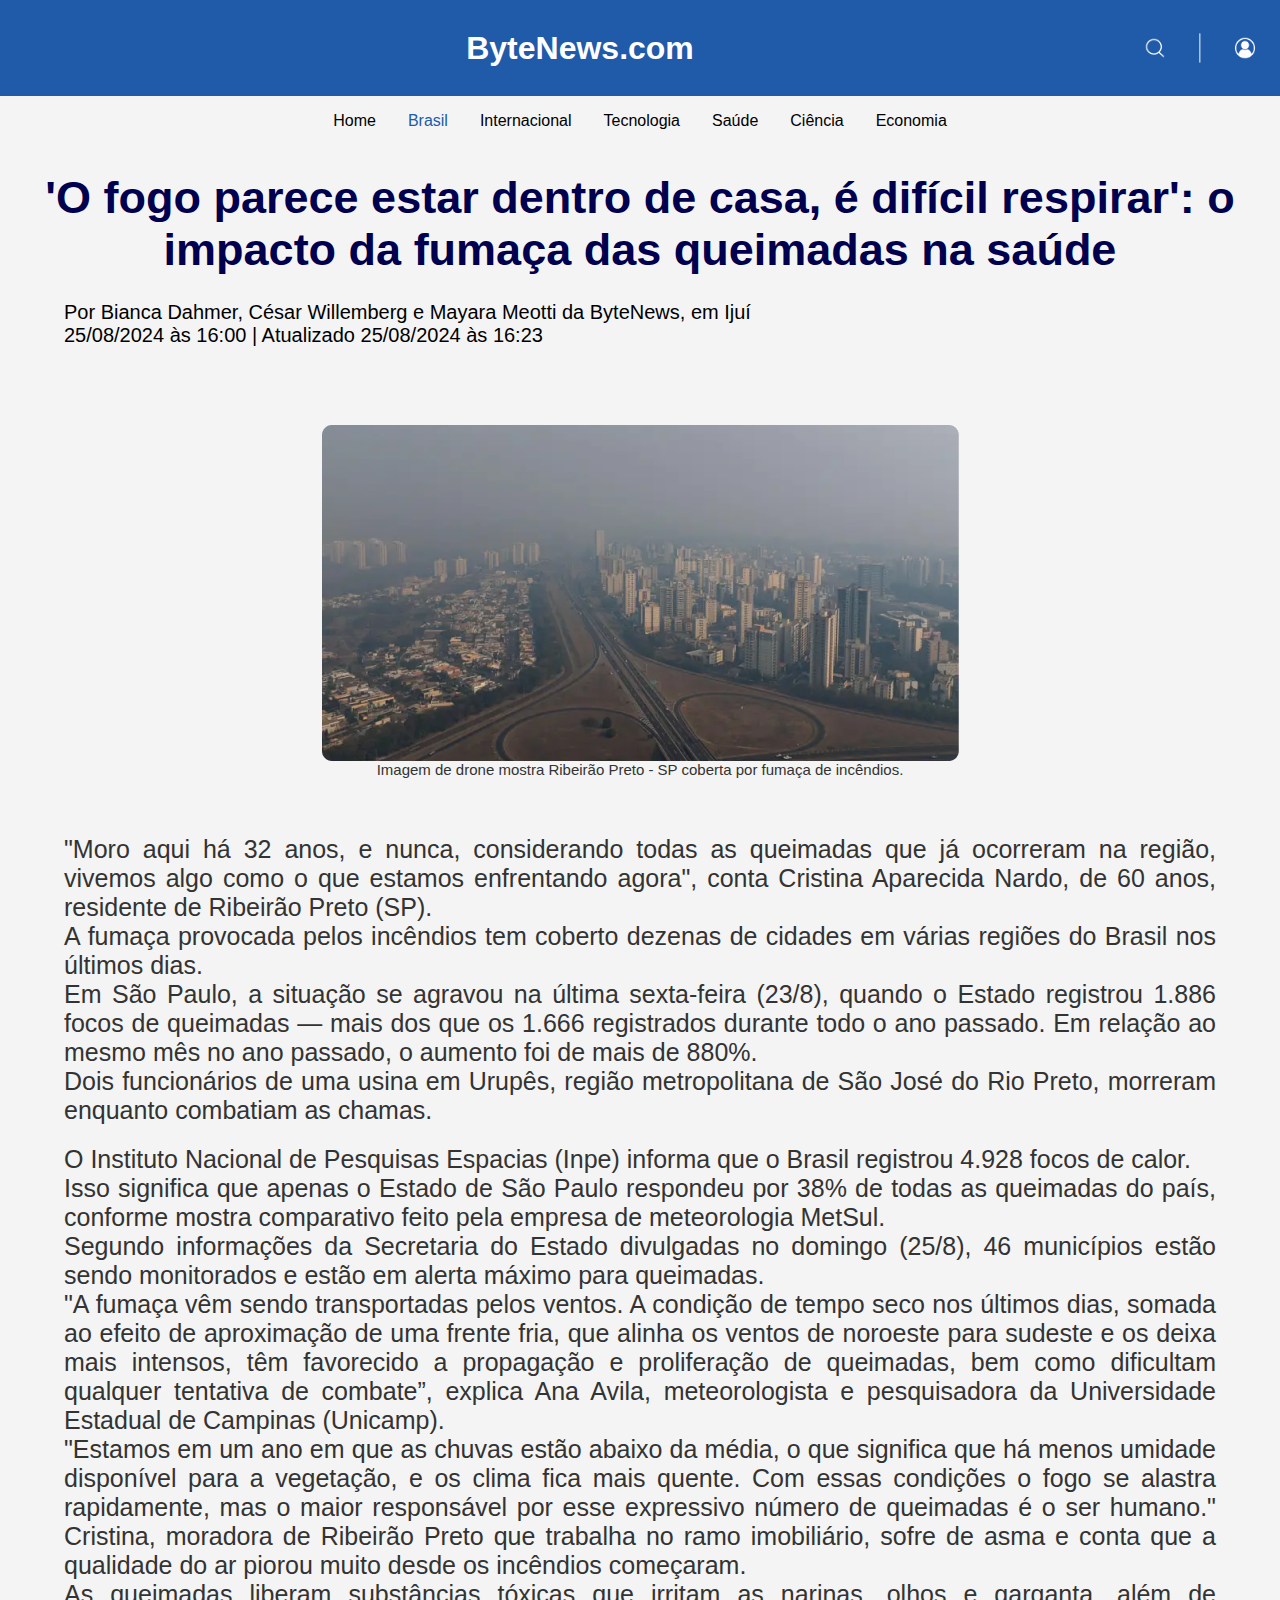
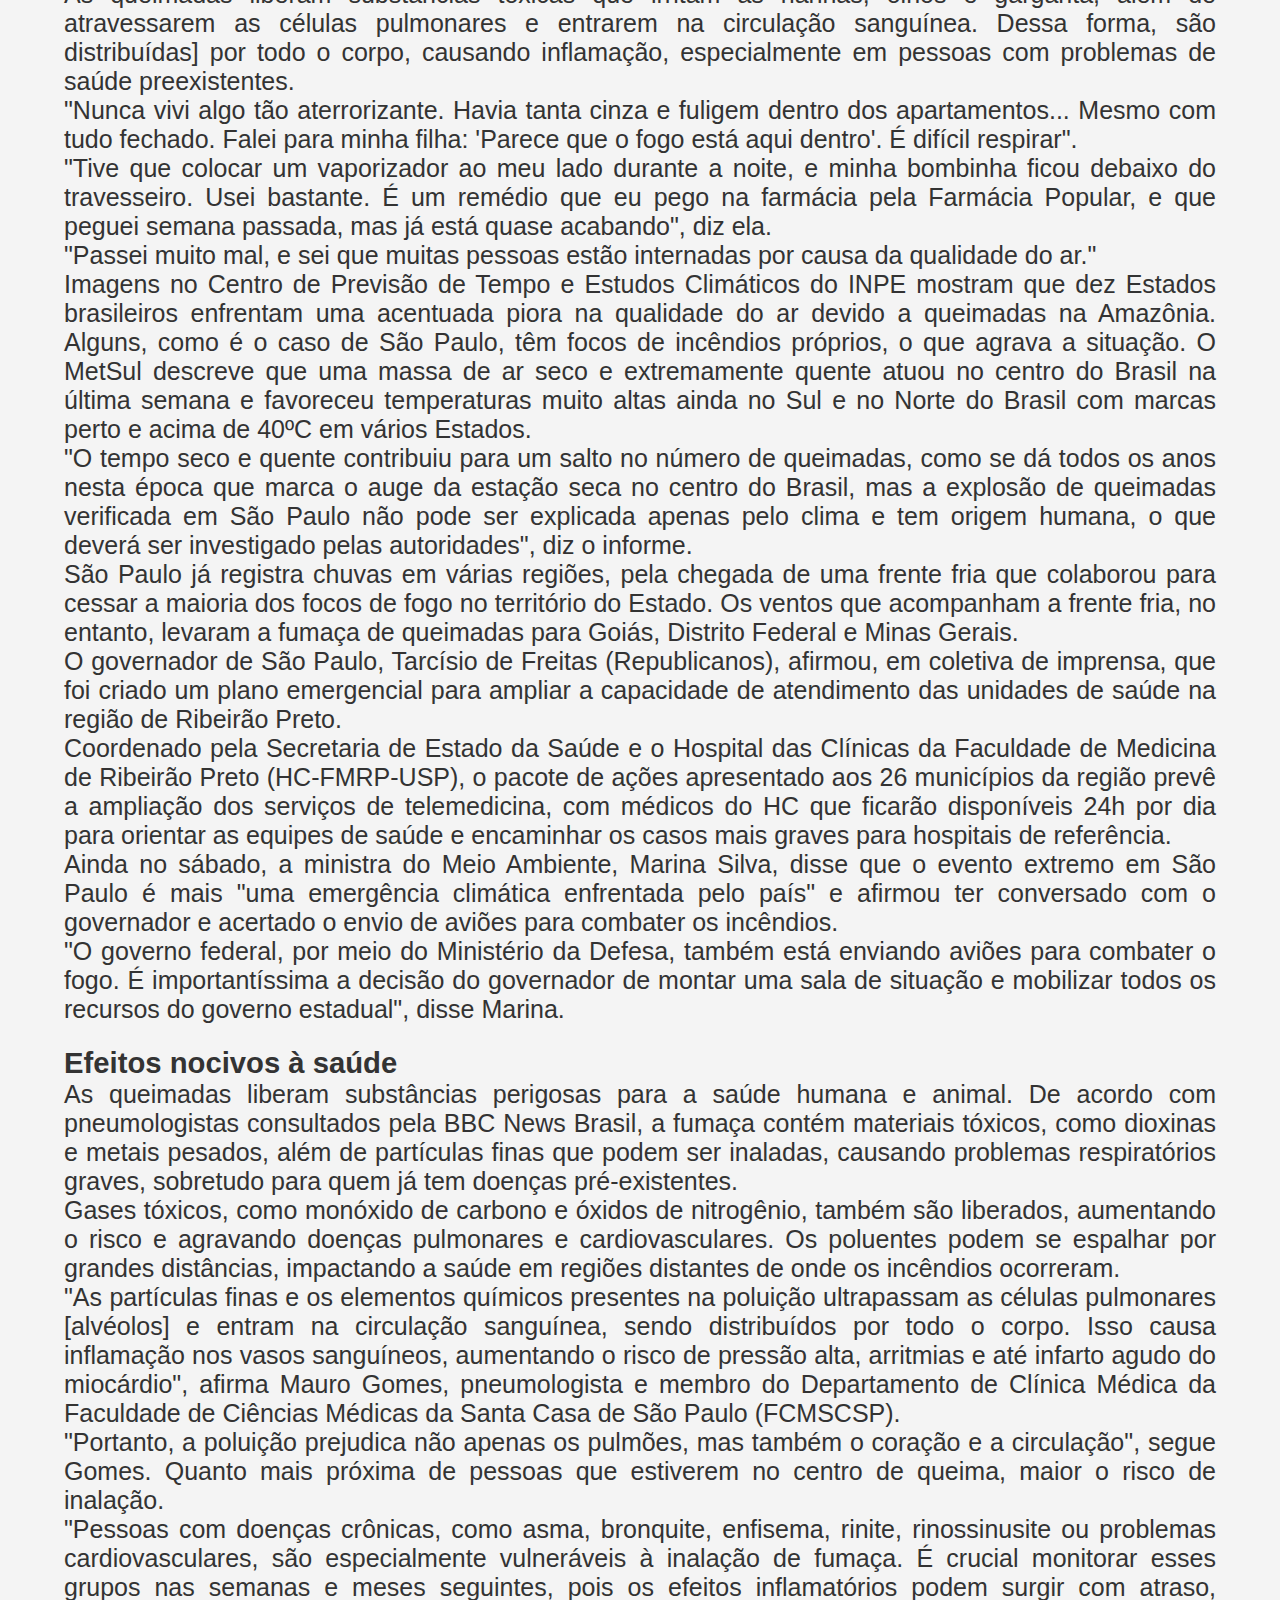
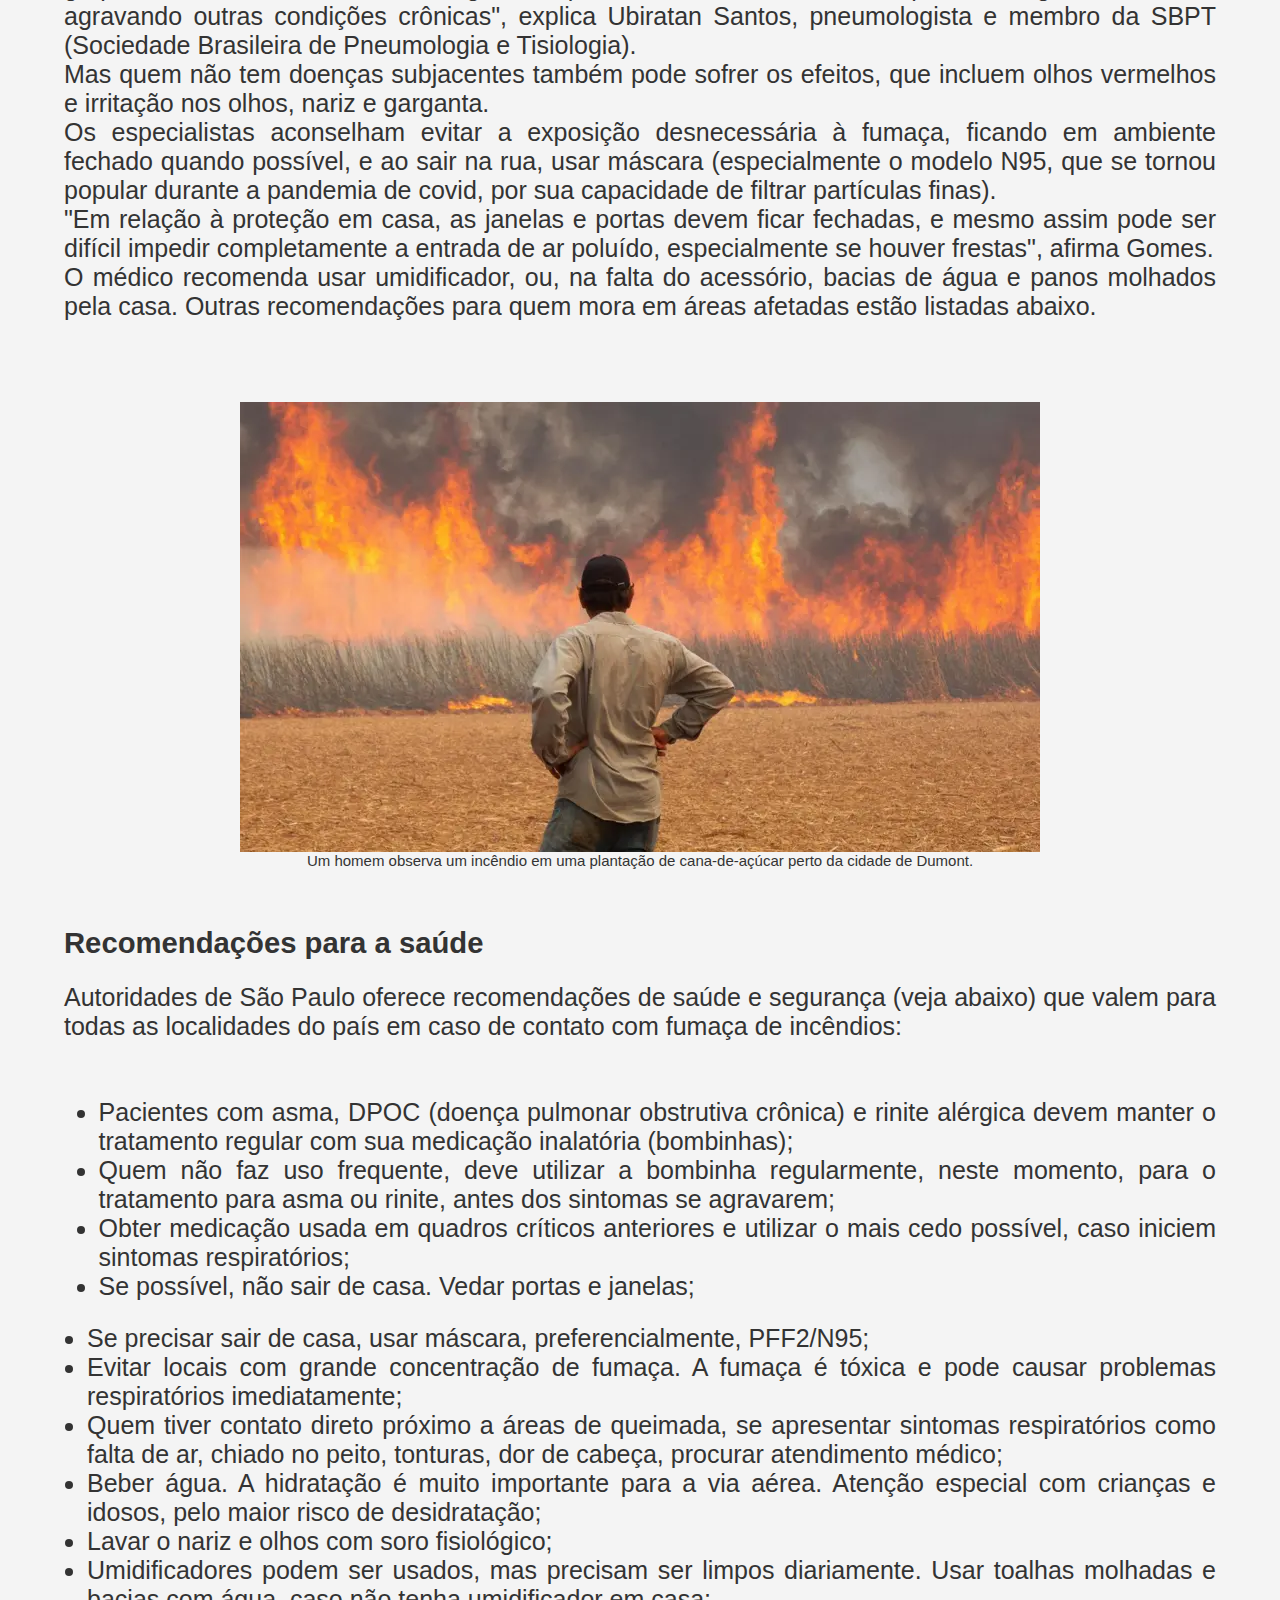
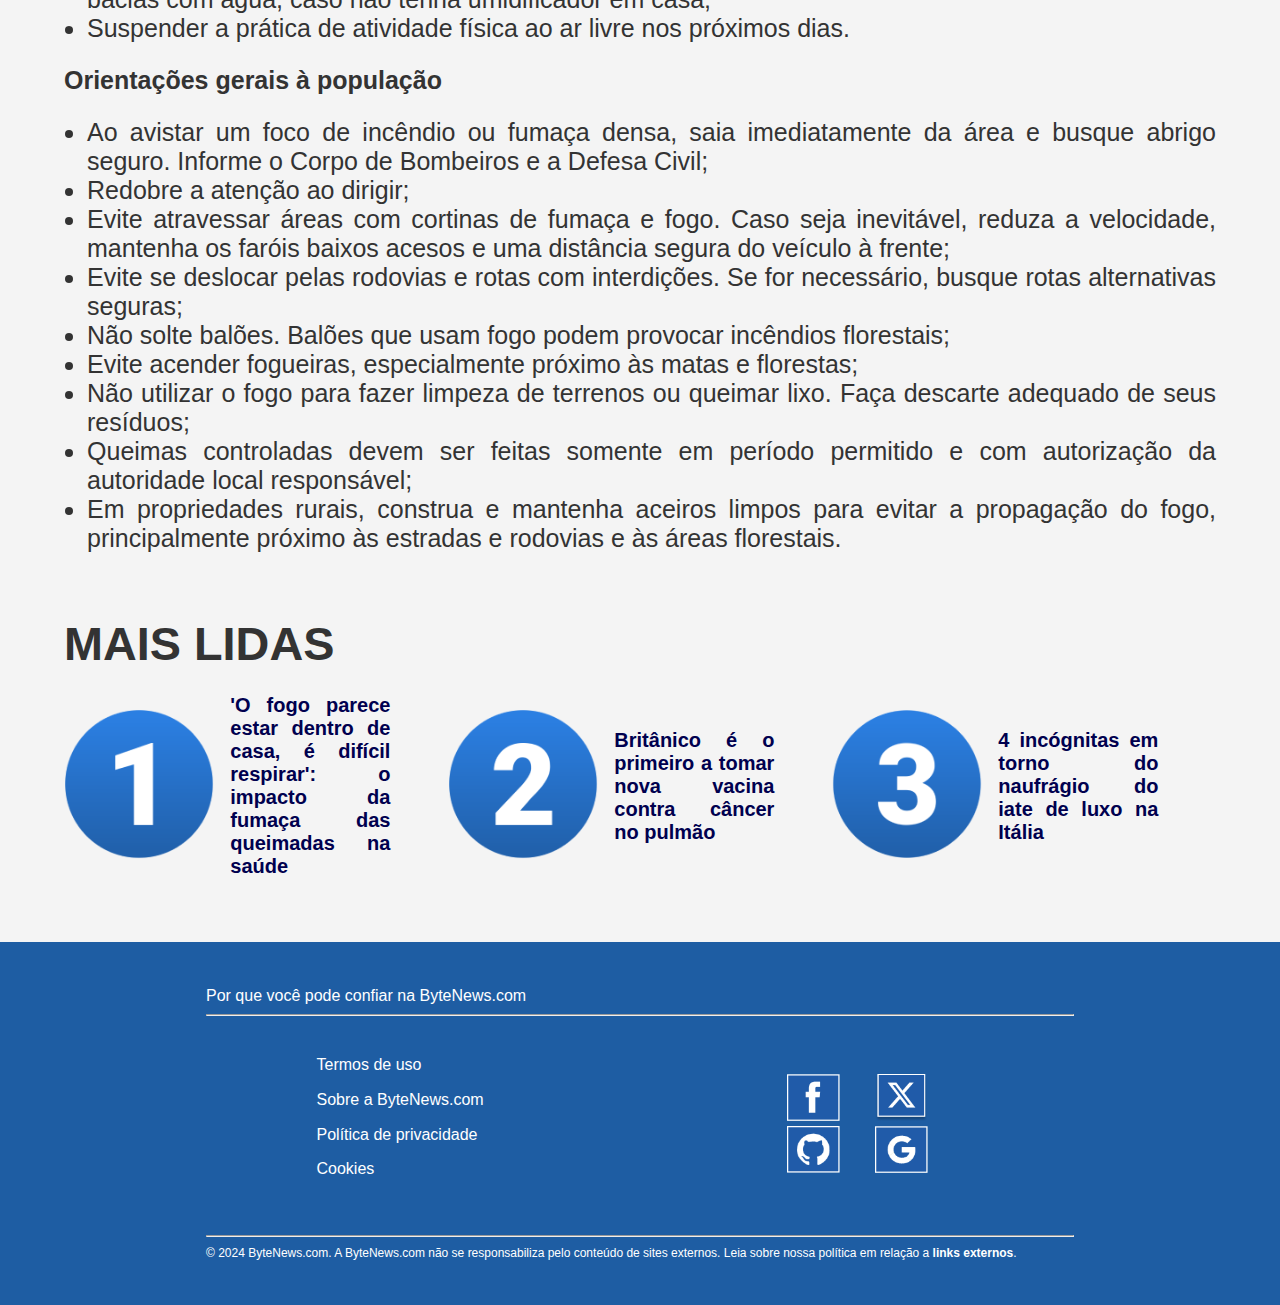
==== commit 7a3a222d: "Add new CSS files for health, economy, technology, and international pages; refactor Brasil styles a" ====
--- a/pages/brasil.html
+++ b/pages/brasil.html
@@ -27,6 +27,11 @@
         heading="Registrar-se para receber notificações" 
         iconSrc="/Assets/imgs/user.png"
     ></modal-component>
+
+    <modal-component-search
+        id="modal-search"
+        title="Pesquisar Noticias"
+    ></modal-component-search>
 
     <main>
         <article class="article">
@@ -278,6 +283,7 @@
                 </div>
             </div>
         </article>
+        
         <most-read
             data-text1="'O fogo parece estar dentro de casa, é difícil respirar': o impacto da fumaça das queimadas na saúde"
             data-alt1="Imagem ilustrativa da matéria 1"
@@ -302,5 +308,12 @@
     <script src="/Assets/javascript/components/mostRead/mostReadTag.js"></script>
     <script src="/Assets/javascript/components/newsHeader/newsHeader.js"></script>
     <script src = '/Assets/javascript/components/modalComponetCadastrar/modalComponentCadastrar.js'></script>
+    <script src="/Assets//javascript/components/resultSearch/resultSearch.js"></script>
+    <script src="/Assets/javascript/components/InputSearch/InputSearch.js"></script>
+
+    <script src="/Assets/javascript/components/card/newsCard.js"></script>
+    <script src="/Assets/javascript/components/newsCategory/newsCategory.js"></script>
+    <script src = '/Assets/javascript/components/modalComponentSearch/ComponentSearch.js'></script>
+
 </body>
 </html>--- a/Assets/styles/css/stylePages/brasil.css
+++ b/Assets/styles/css/stylePages/brasil.css
@@ -11,11 +11,6 @@
 
 .article {
     font-size: 25px;
-}
-
-.content-of-the-subject {
-    display: flex;
-    justify-content: center;
 }
 
 .container-div {
--- a/Assets/styles/css/style.css
+++ b/Assets/styles/css/style.css
@@ -6,6 +6,9 @@
 @import './styleComponents/mostRead.css';
 @import './styleComponents/newsHeader.css';
 @import './styleComponents/modalComponentCadastrar.css';
+@import './styleComponents/modalComponentSearch.css';
+@import '/Assets//styles/css/styleComponents/inputSearch.css';
+@import '/Assets/styles/css/styleComponents/resultSearch.css';
 
 * {
     box-sizing: border-box;
@@ -18,6 +21,6 @@
     margin: auto;
     padding: 0;
     background-color: #f4f4f4;
-    color: #333;                                                                                                                    11111111111111111111111111111111111111111111111111111111111111111111111111111111111111111111111111                  
+    color: #333;                                                                    
 }
 
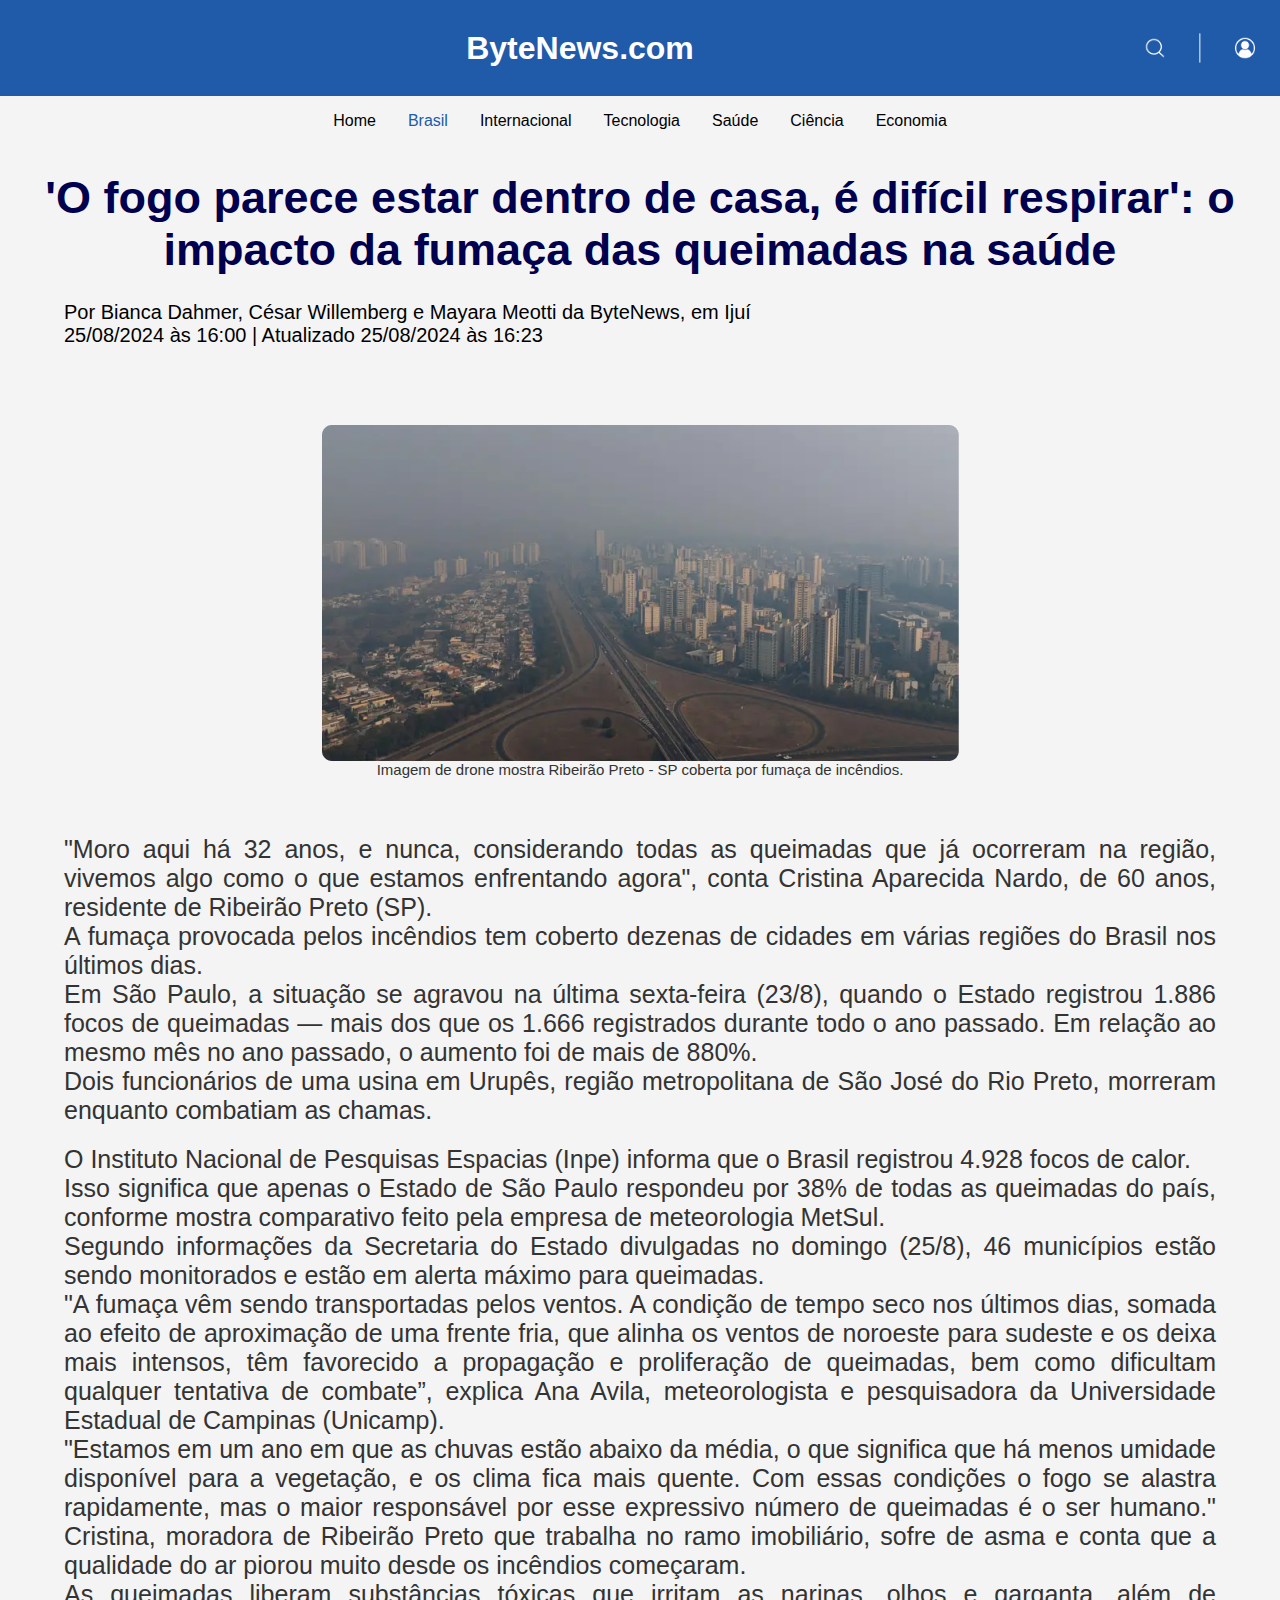
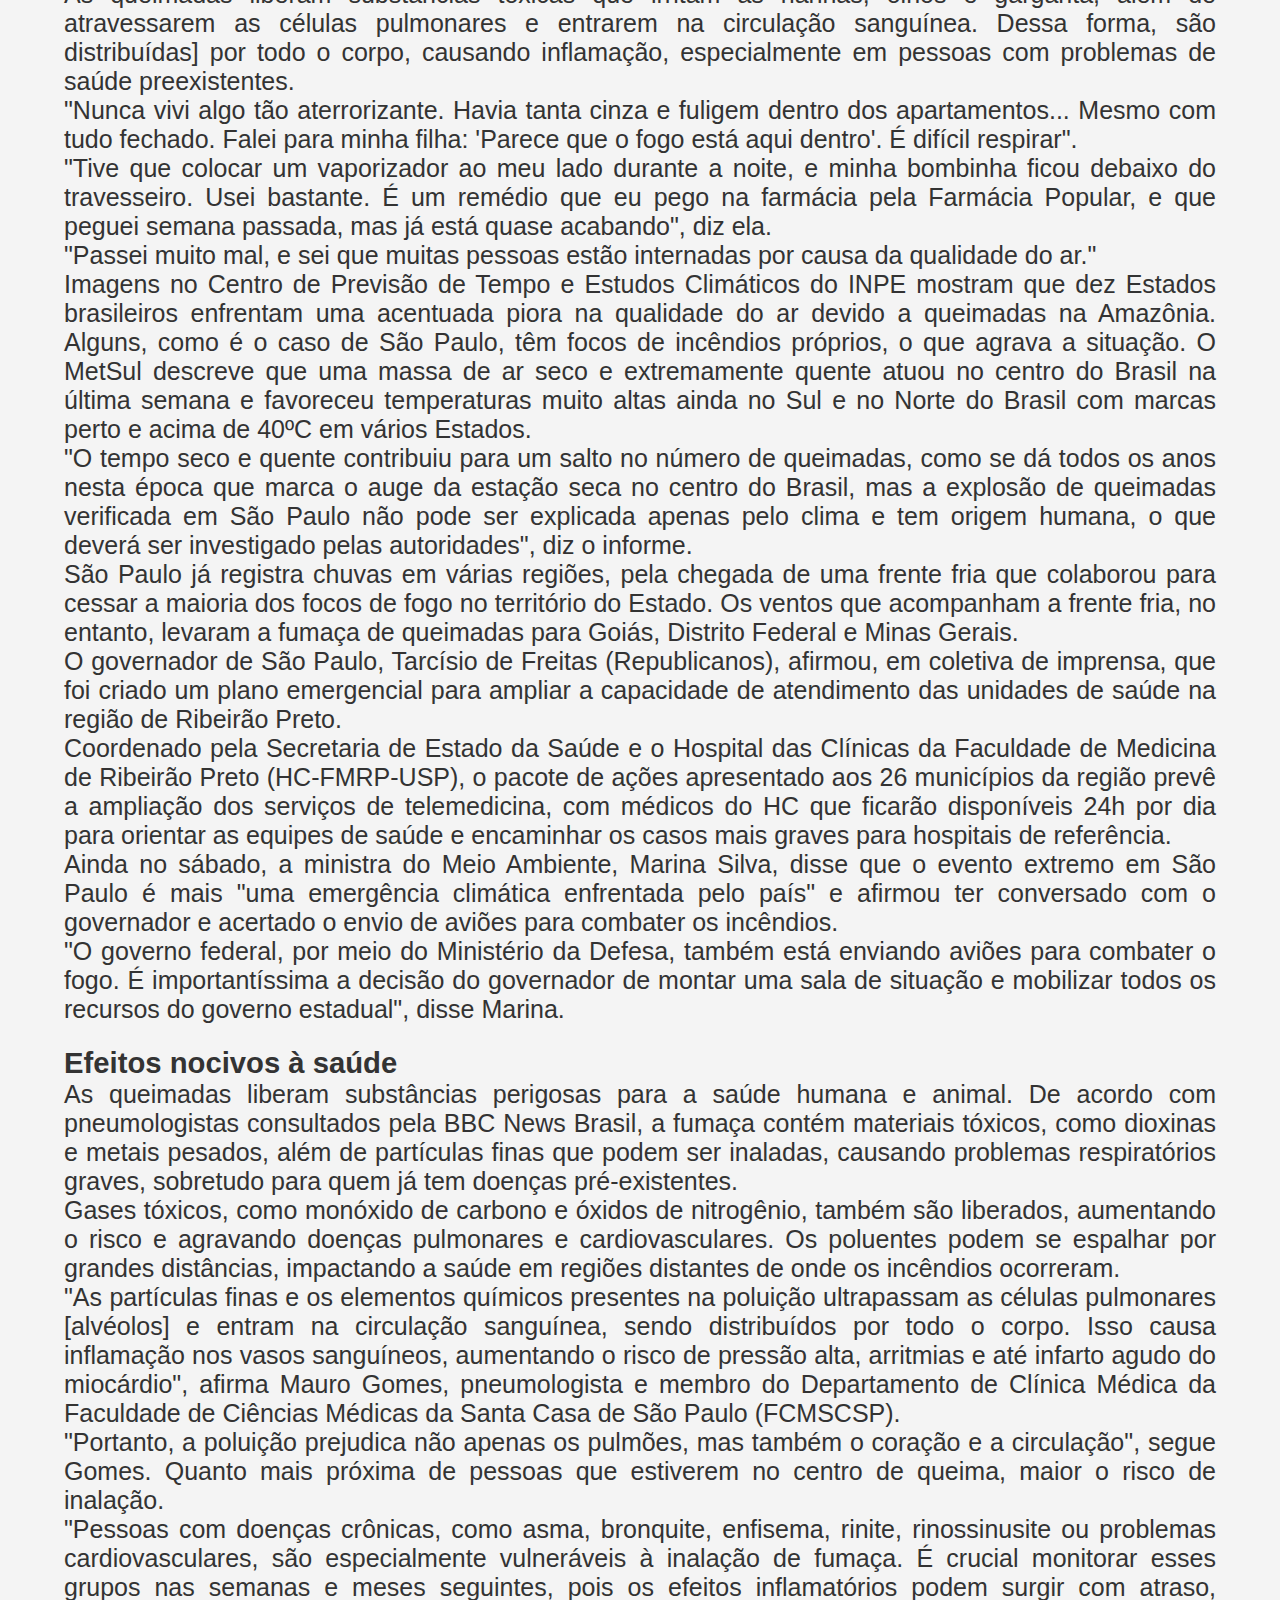
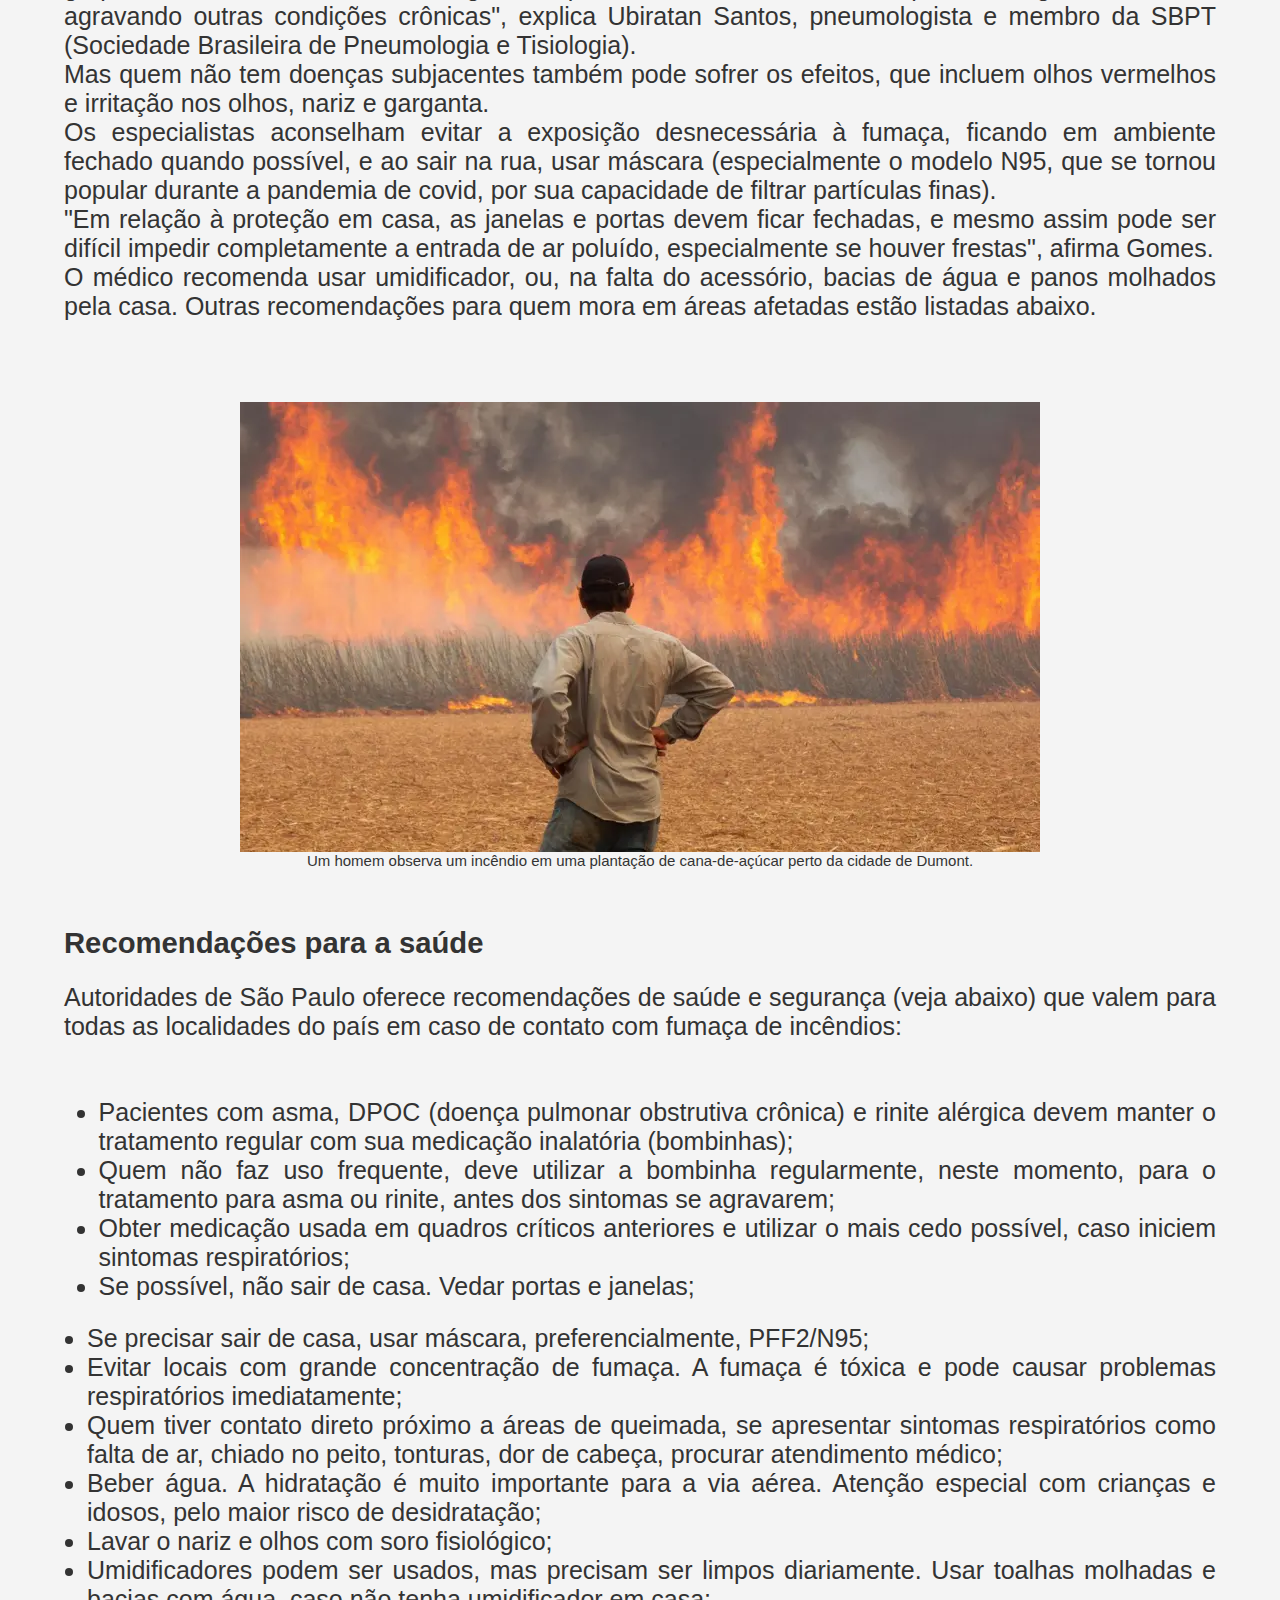
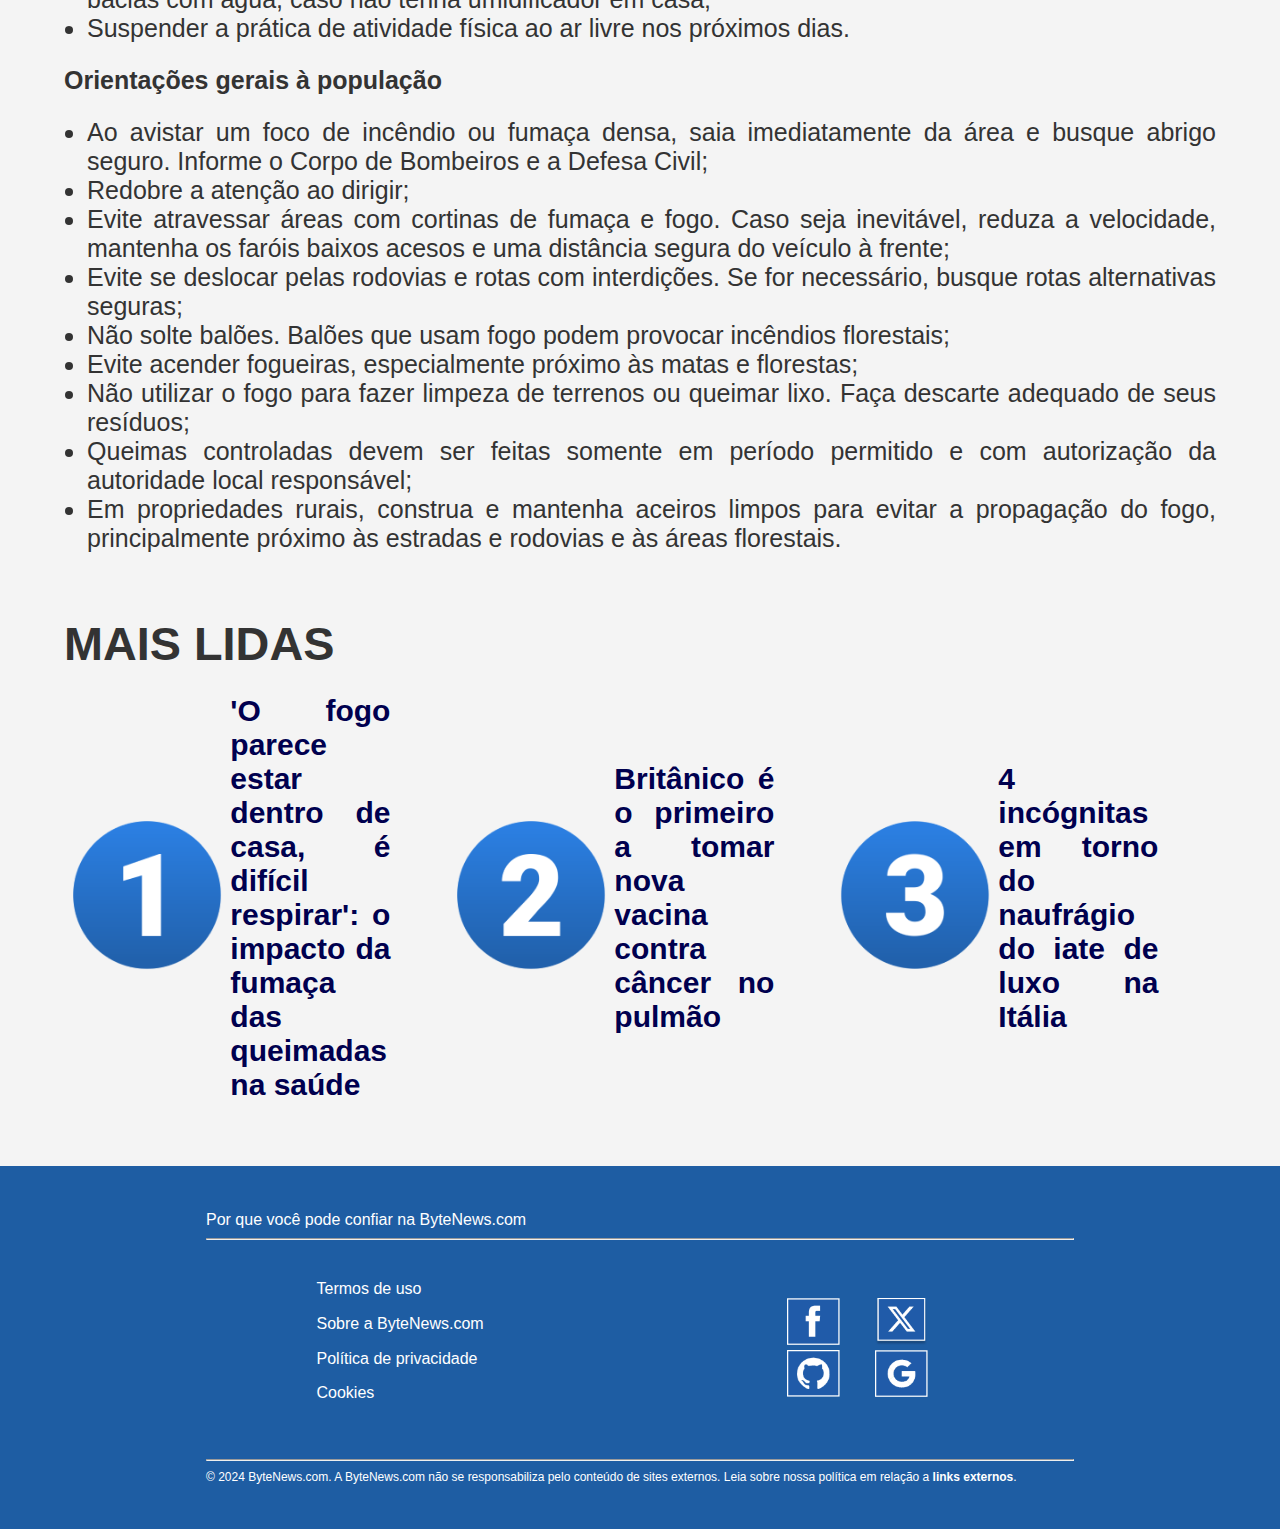
==== commit 30e09597: "Enhance Most Read component to include clickable links for articles; update styles for links in the " ====
--- a/pages/brasil.html
+++ b/pages/brasil.html
@@ -288,15 +288,18 @@
             data-text1="'O fogo parece estar dentro de casa, é difícil respirar': o impacto da fumaça das queimadas na saúde"
             data-alt1="Imagem ilustrativa da matéria 1"
             data-imgSrc1="/Assets/imgs/num1.png"
+            data-link1="/pages/brasil.html"
 
             data-text2="Britânico é o primeiro a tomar nova vacina contra câncer no pulmão"
             data-alt2="Imagem ilustrativa da matéria 2"
             data-imgSrc2="/Assets/imgs/num2.png"
+            data-link2="/pages/saude.html"
 
             data-text3="4 incógnitas em torno do naufrágio do iate de luxo na Itália"
             data-alt3="Imagem ilustrativa da matéria 3"
-            data-imgSrc3="/Assets/imgs/num3.png">
-        </most-read>
+            data-imgSrc3="/Assets/imgs/num3.png"
+            data-link3="/pages/internacional.html"
+        ></most-read>
 
     </main>
     <footer-tag></footer-tag>
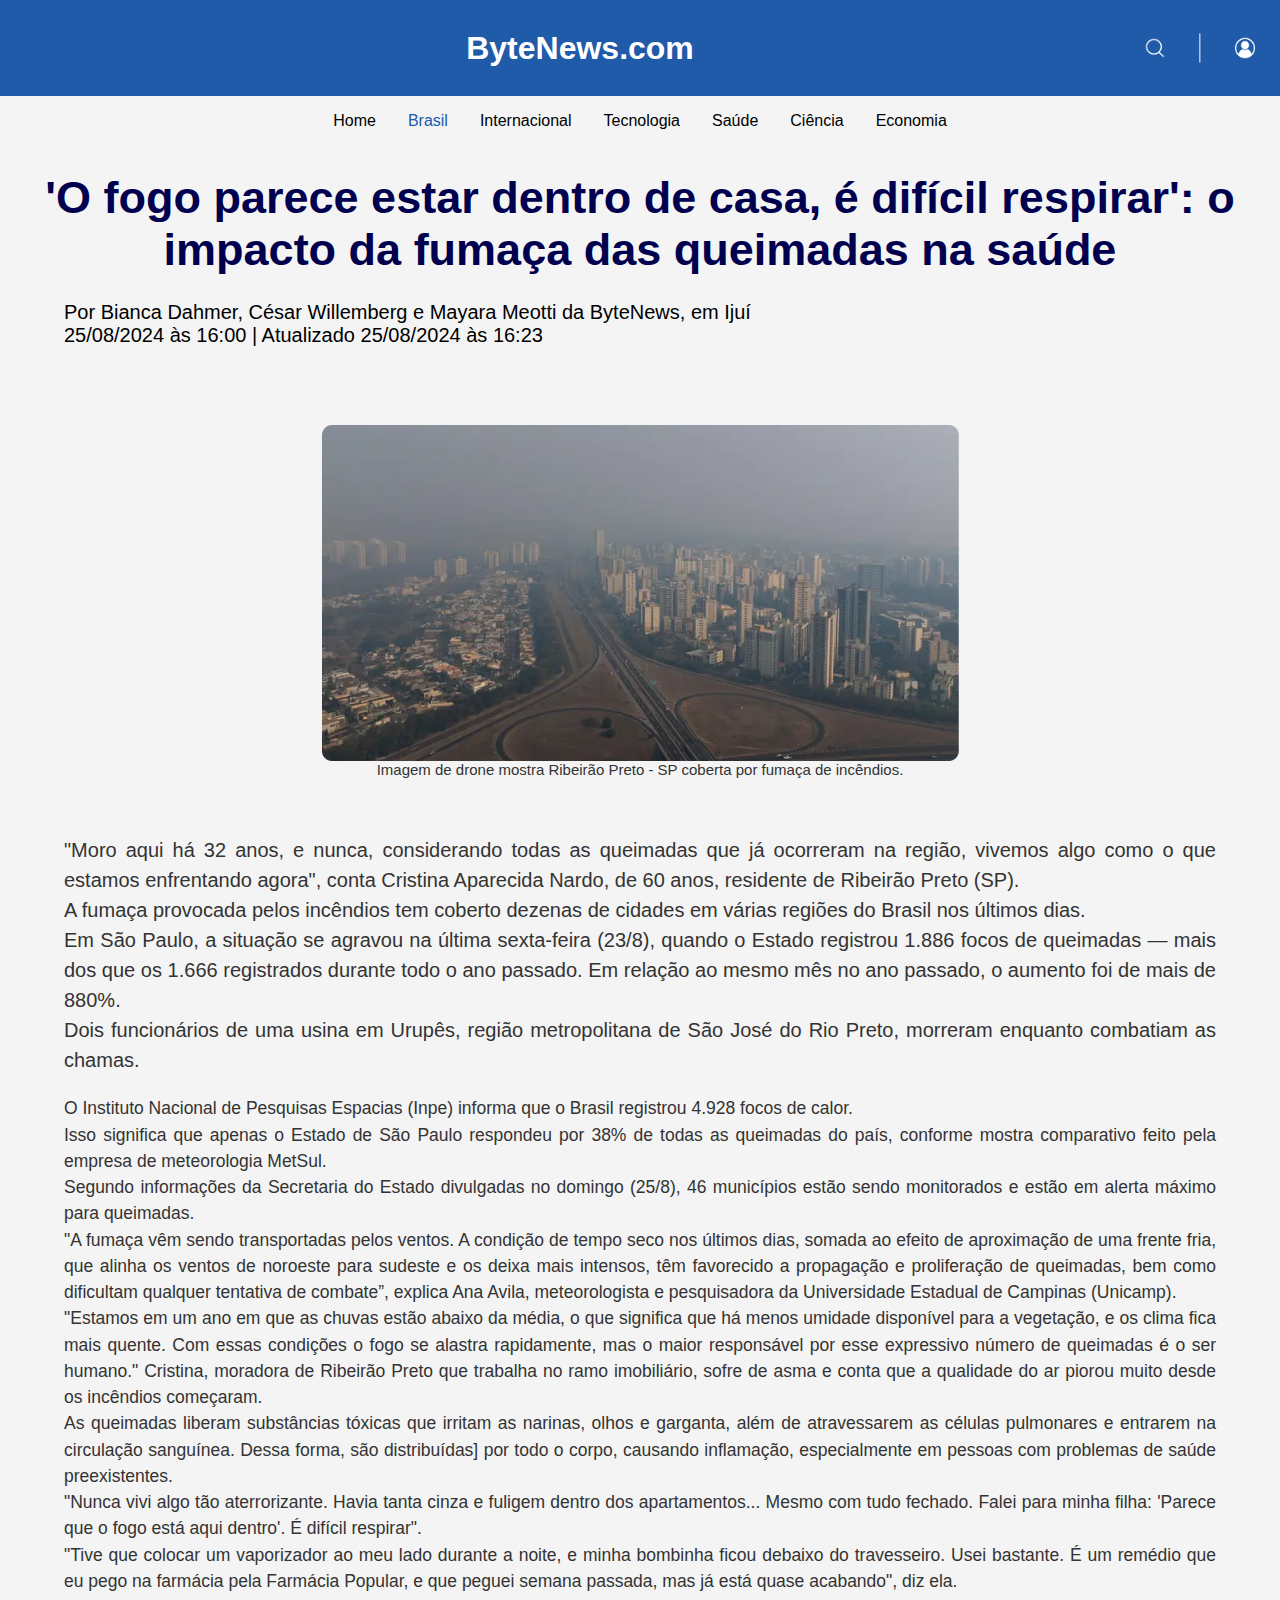
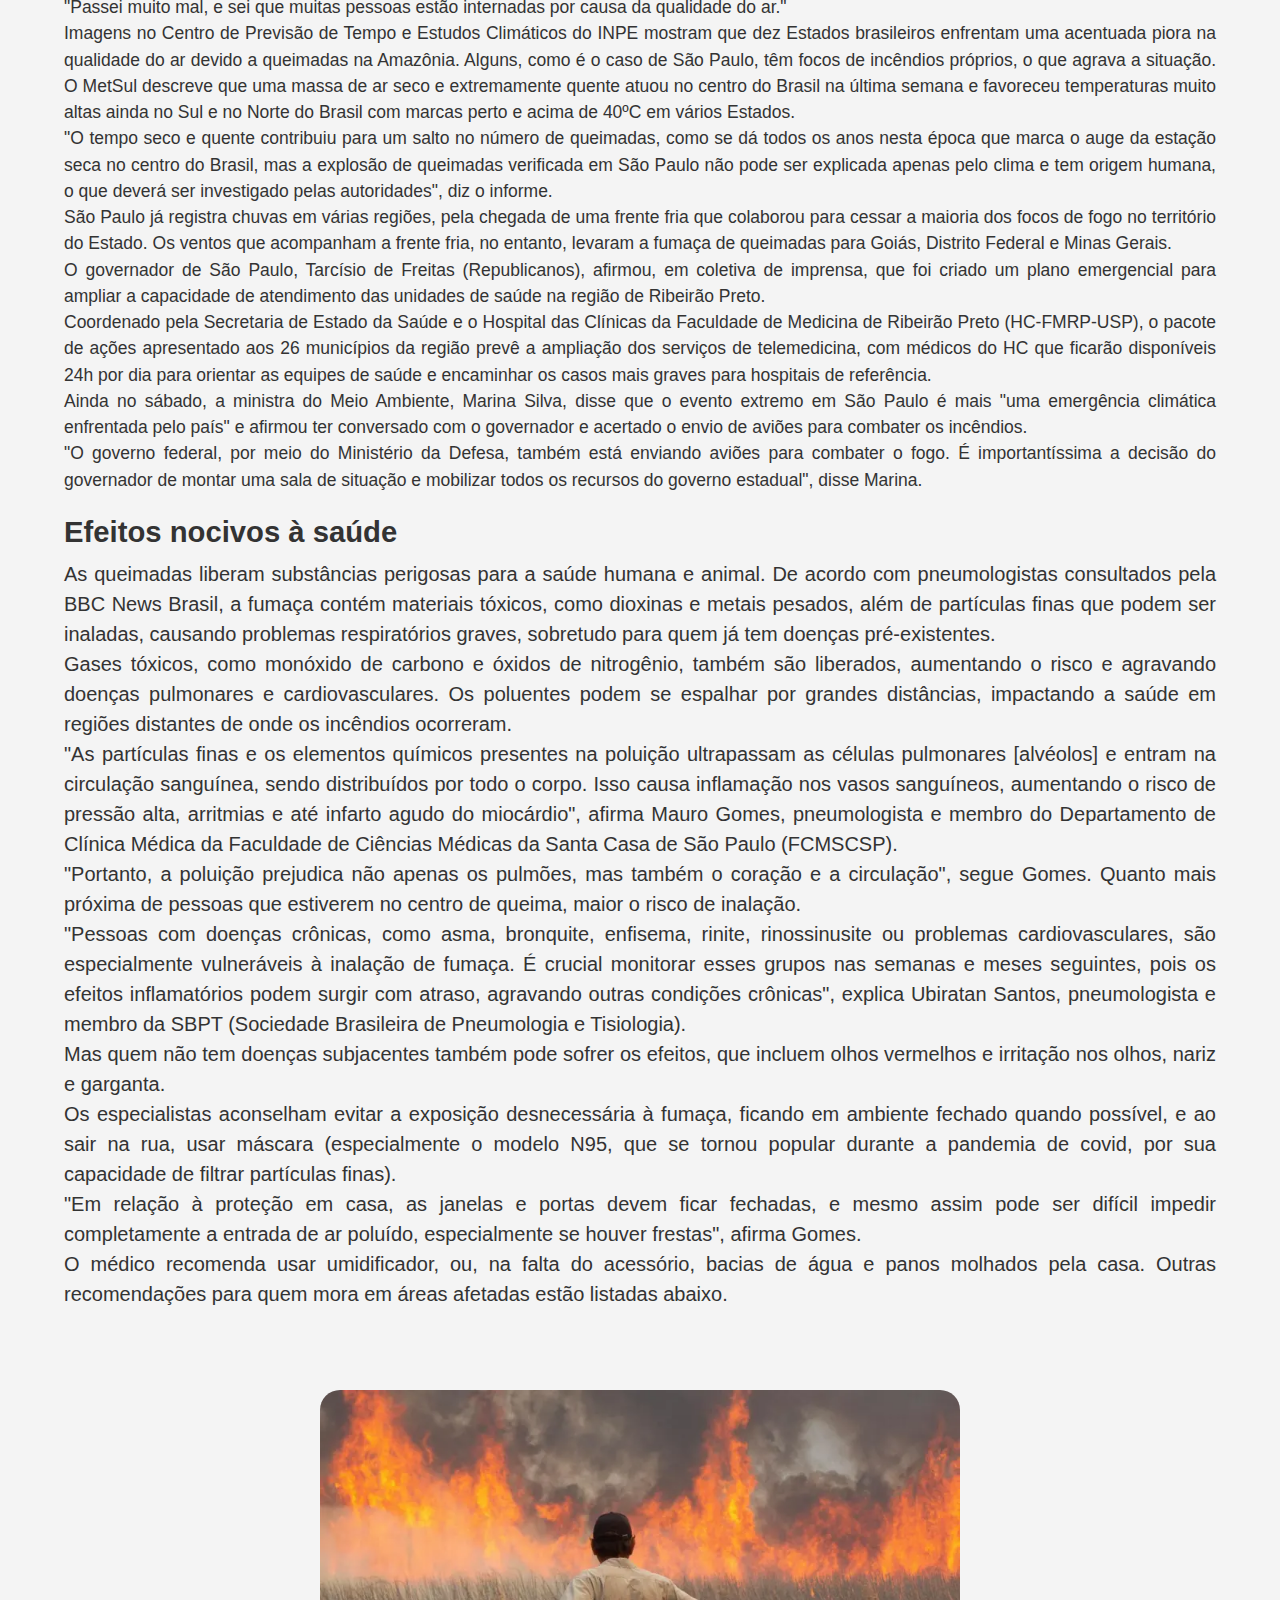
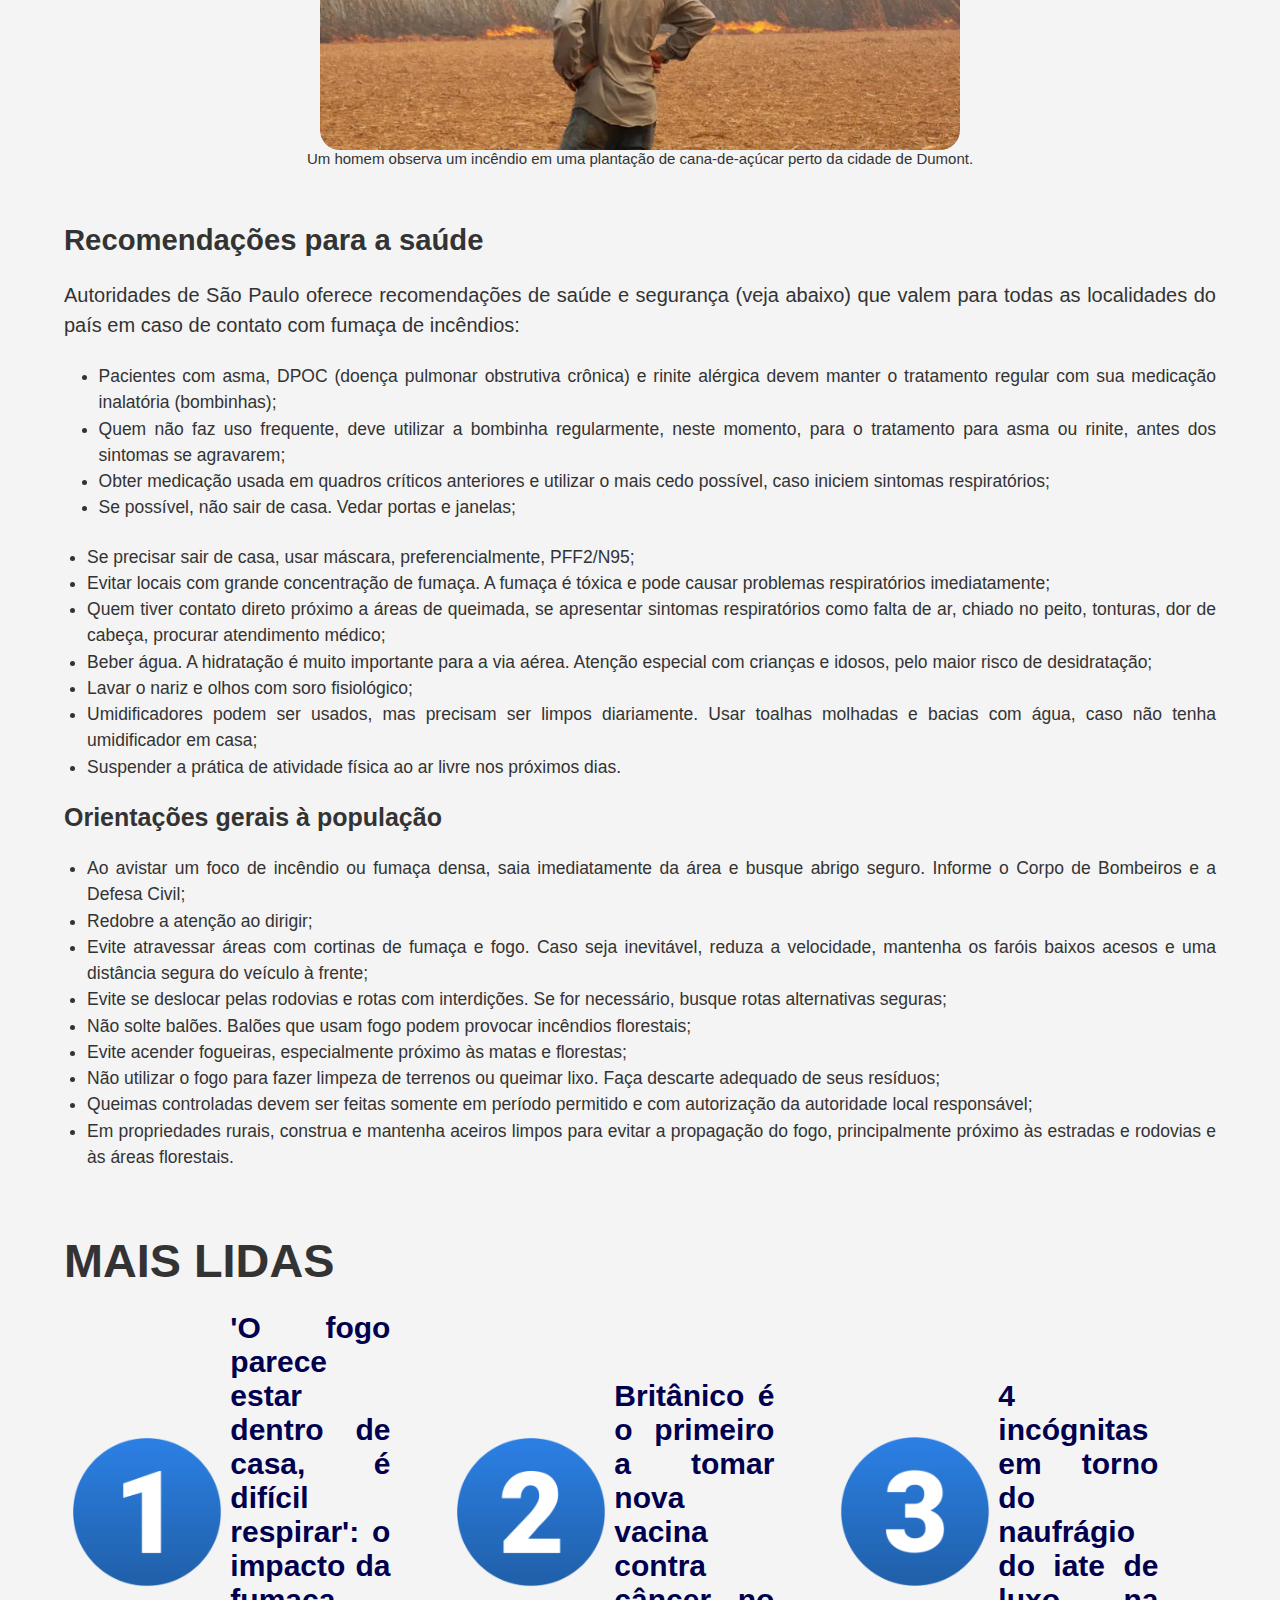
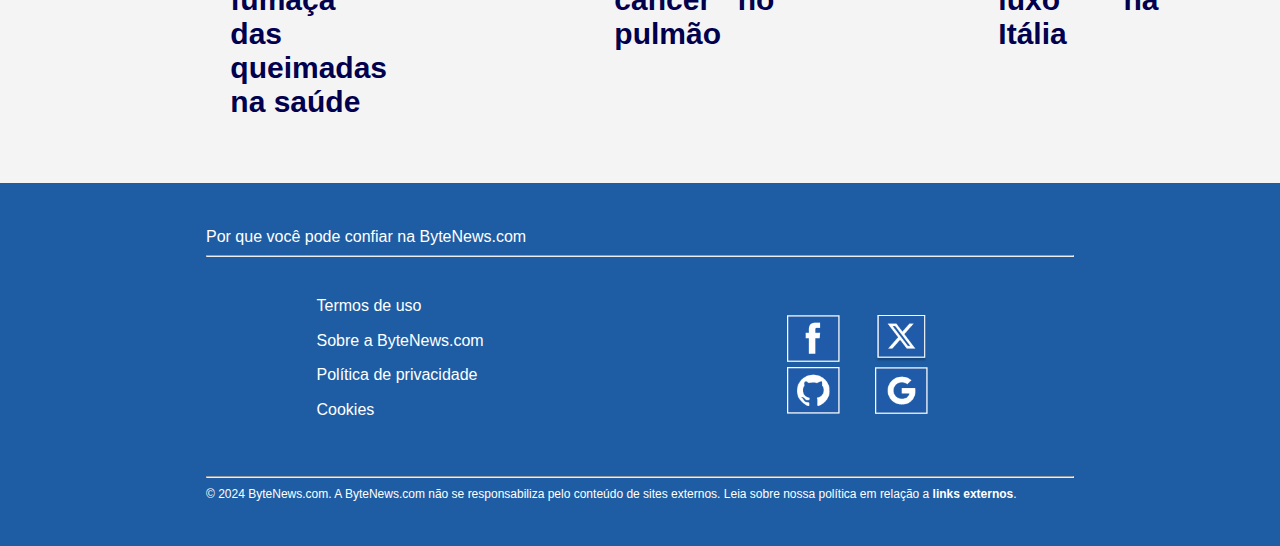
==== commit 8723abcd: "Refactor footer.css and newsCard.css styles" ====
--- a/pages/brasil.html
+++ b/pages/brasil.html
@@ -8,7 +8,10 @@
     <link rel="stylesheet" href="/Assets/styles/css/style.css">
 </head>
 <body>
-    <header-tag></header-tag>
+    <header-tag
+        data-title="ByteNews.com"
+        data-link="/index.html"
+    ></header-tag>
     <navbar-tag
         data-item1="Home" data-link1="/index.html"
         data-item2="Brasil" data-link2="/pages/brasil.html"
@@ -65,7 +68,7 @@
                     </div>
                 </div>
                 <div class="text-container-body">
-                    <div>
+                    <div class="text-container-2">
                         <p>
                             O Instituto Nacional de Pesquisas Espacias (Inpe) informa que o Brasil registrou 4.928 focos de
                             calor.
@@ -209,18 +212,18 @@
                         </div>
                     </div>
                     <div class="container-div-list" style="margin-top: 2%;">
-                        <div class="image-container">
+                        <div class="image-container-dois">
                             <img src="/Assets/imgs/h7.png" alt="Imagem ilustrativa da matéria">
                             <p class="caption">Um homem observa um incêndio em uma plantação de cana-de-açúcar perto da cidade de
                                 Dumont.</p>
                         </div>
                         <div class="text-container">
                             <h3><strong>Recomendações para a saúde</strong></h3>
-                            <p style="margin-top: 2%;">
+                            <p style="margin: 2% 0;">
                                 Autoridades de São Paulo oferece recomendações de saúde e segurança (veja abaixo) que valem
                                 para todas as localidades do país em caso de contato com fumaça de incêndios:
                             </p>
-                            <ul style="margin-top: 5%; margin-left: 3%;">
+                            <ul>
                                 <li>Pacientes com asma, DPOC (doença pulmonar obstrutiva crônica) e rinite alérgica devem
                                     manter o
                                     tratamento regular com sua medicação inalatória (bombinhas);</li>
--- a/Assets/styles/css/stylePages/brasil.css
+++ b/Assets/styles/css/stylePages/brasil.css
@@ -1,12 +1,12 @@
 .content-of-the-subject{
-    display: flex;
-    flex-wrap: wrap;
-    justify-content: center;
-    align-items: center;
-    flex-direction: column;
-    gap: 20px;
-    margin: 20px 0;
-    text-align: justify;
+  display: flex;
+  flex-wrap: wrap;
+  justify-content: center;
+  align-items: center;
+  flex-direction: column;
+  gap: 20px;
+  margin: 20px 0;
+  text-align: justify;
 }
 
 .article {
@@ -14,33 +14,117 @@
 }
 
 .container-div {
-    width: 90%;
-    display: flex;
+  width: 90%;
+  display: flex;
 }
 
 .container-div-list {
     display: flex;
 }
 
-.image-container {
+.image-container, .image-container-dois {
     margin-right: 2%;
+}
+
+.image-container-dois img {
+    border-radius: 20px;
 }
 
 .caption {
     font-size: 15px;
 }
 
+.text-container > p {
+  font-size: 24px;
+  line-height: 150%;
+  text-align: justify;
+}
+
+.text-container ul {
+  font-size: 24px;
+  line-height: 150%;
+  text-align: justify;
+  margin-left: 3%;
+}
+
+.text-container ul {
+  flex-wrap: wrap;
+}
+
+.text-container-2 > p {
+  font-size: 24px;
+  line-height: 150%;
+  text-align: justify;
+}
+
+.text-container-com-titulo {
+  margin-top: 2%;
+}
+
+.text-container-com-titulo > h3 {
+  margin-bottom: 10px;
+}
+
 .text-container-body {
     width: 90%;
 }
 
-.text-container-com-titulo {
-    margin-top: 2%;
-}
-
-@media (max-width: 1660px) {}
-
-@media (max-width: 1440px) {}
+
+@media (max-width: 1660px) {
+  .text-container > p {
+    font-size: 22px;
+  }
+  
+  .text-container > p {
+    font-size: 22px;
+  }
+
+  .text-container-2 > p {
+    font-size: 22px;
+  }
+
+  .text-container ul, .text-container p {
+    font-size: 22px;
+  }
+
+}
+
+@media (max-width: 1440px) {
+  .text-container > p {
+    font-size: 20px;
+  }
+
+  .text-container-2 > p {
+    font-size: 20px;
+  }
+
+  .text-container-com-titulo > h3 {
+    margin-bottom: 10px;
+  }
+
+  .image-container-dois img {
+    max-width: 40rem;
+  }
+
+  .text-container ul, .text-container p {
+    font-size: 20px;
+  }
+
+}
+
+@media screen and (max-width: 1320px) {
+  .text-container > p {
+    font-size: 17.5px;
+  }
+
+  .text-container-2 > p {
+    font-size: 17.5px;
+  }
+
+  .text-container > ul {
+    font-size: 17.5px;
+  }
+}
 
 @media (max-width: 1281px) {
 
@@ -49,7 +133,11 @@
         flex-direction: column;
     }
 
-    .container-div > .image-container, .container-div-list > .image-container {
+    .text-container > p {
+      font-size: 20px;
+    }
+
+    .container-div > .image-container, .container-div-list > .image-container-dois {
         display: flex;
         align-items: center;
         flex-direction: column;
@@ -63,18 +151,17 @@
 }
 
 @media (max-width: 768px) {
-
     .container-div-list, .container-div {
         display: flex;
         flex-direction: column;
         align-items: center;
     }
 
-    .image-container {
+    .image-container, .image-container-dois {
         width: 80%;
     }
 
-    .container-div-list > .image-container > img, 
+    .container-div-list > .image-container-dois > img, 
     .container-div > .image-container > img{
         width: 100%;
     }    
